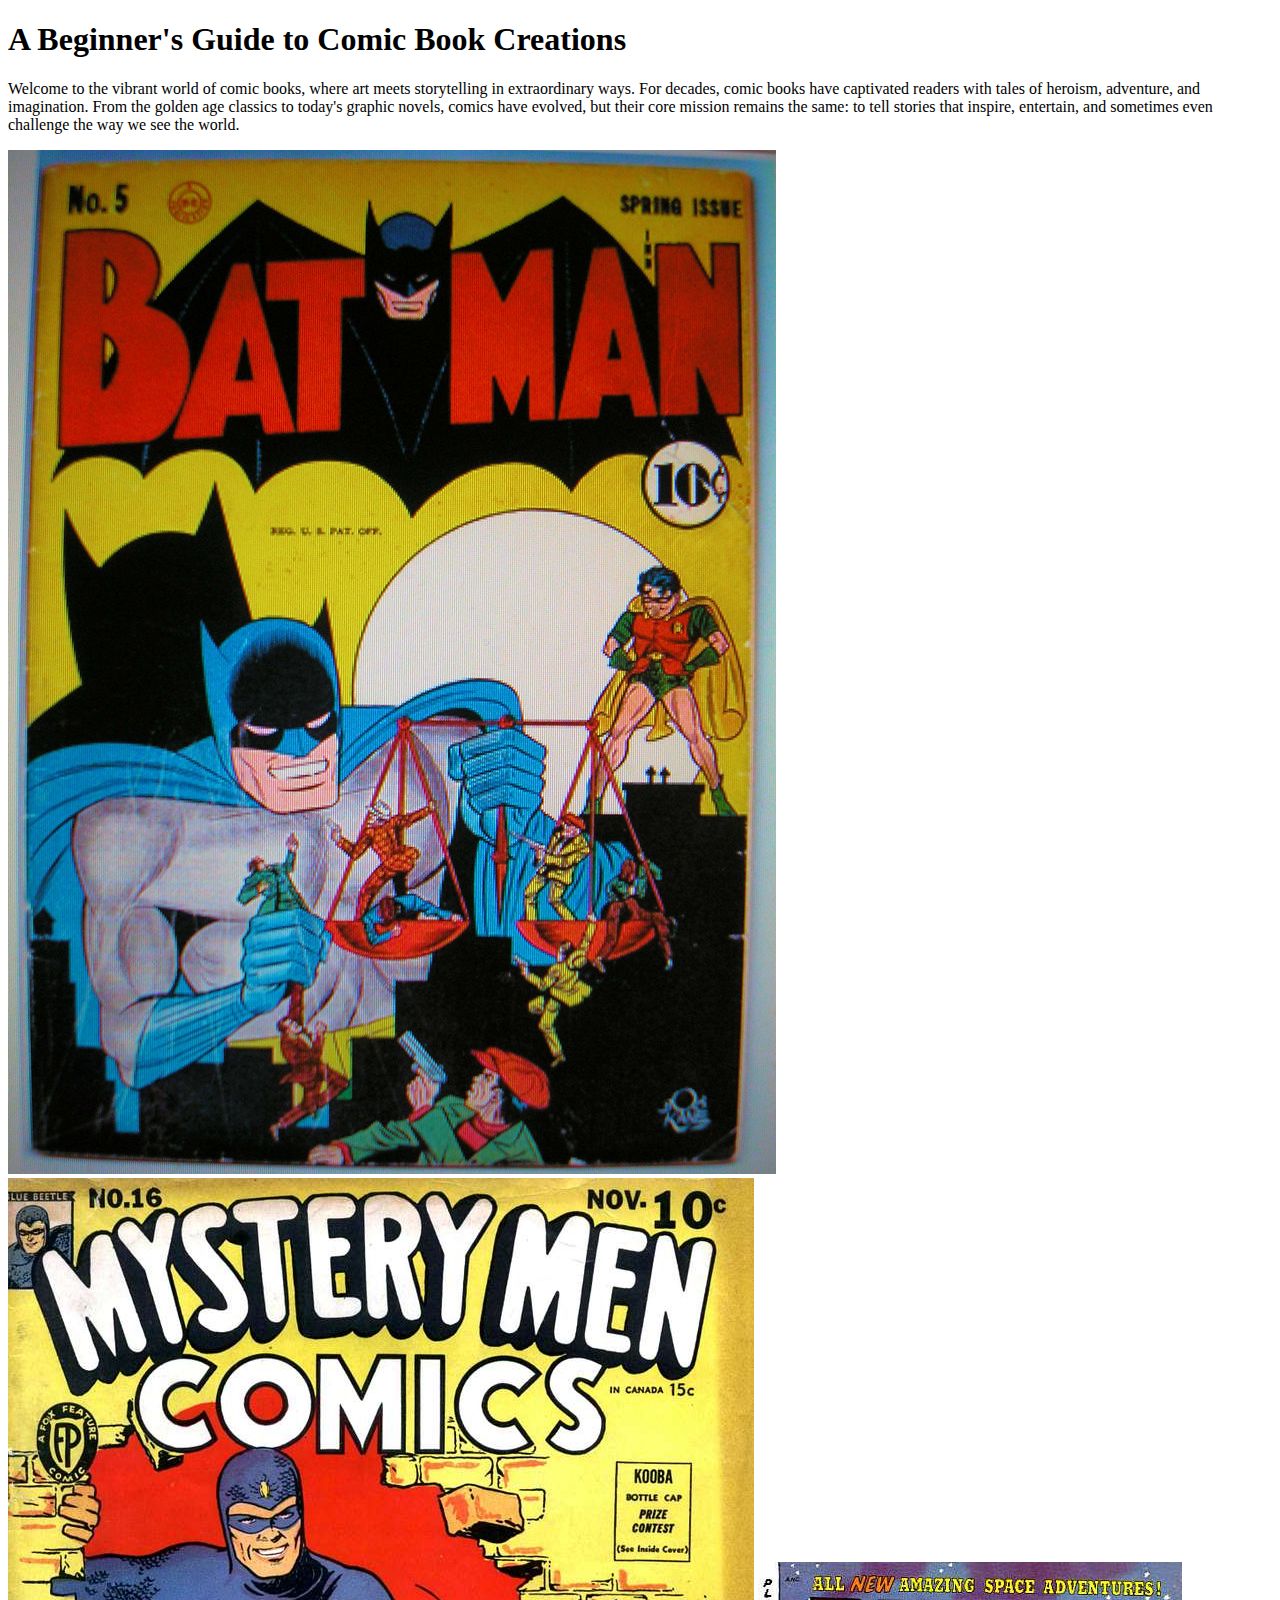
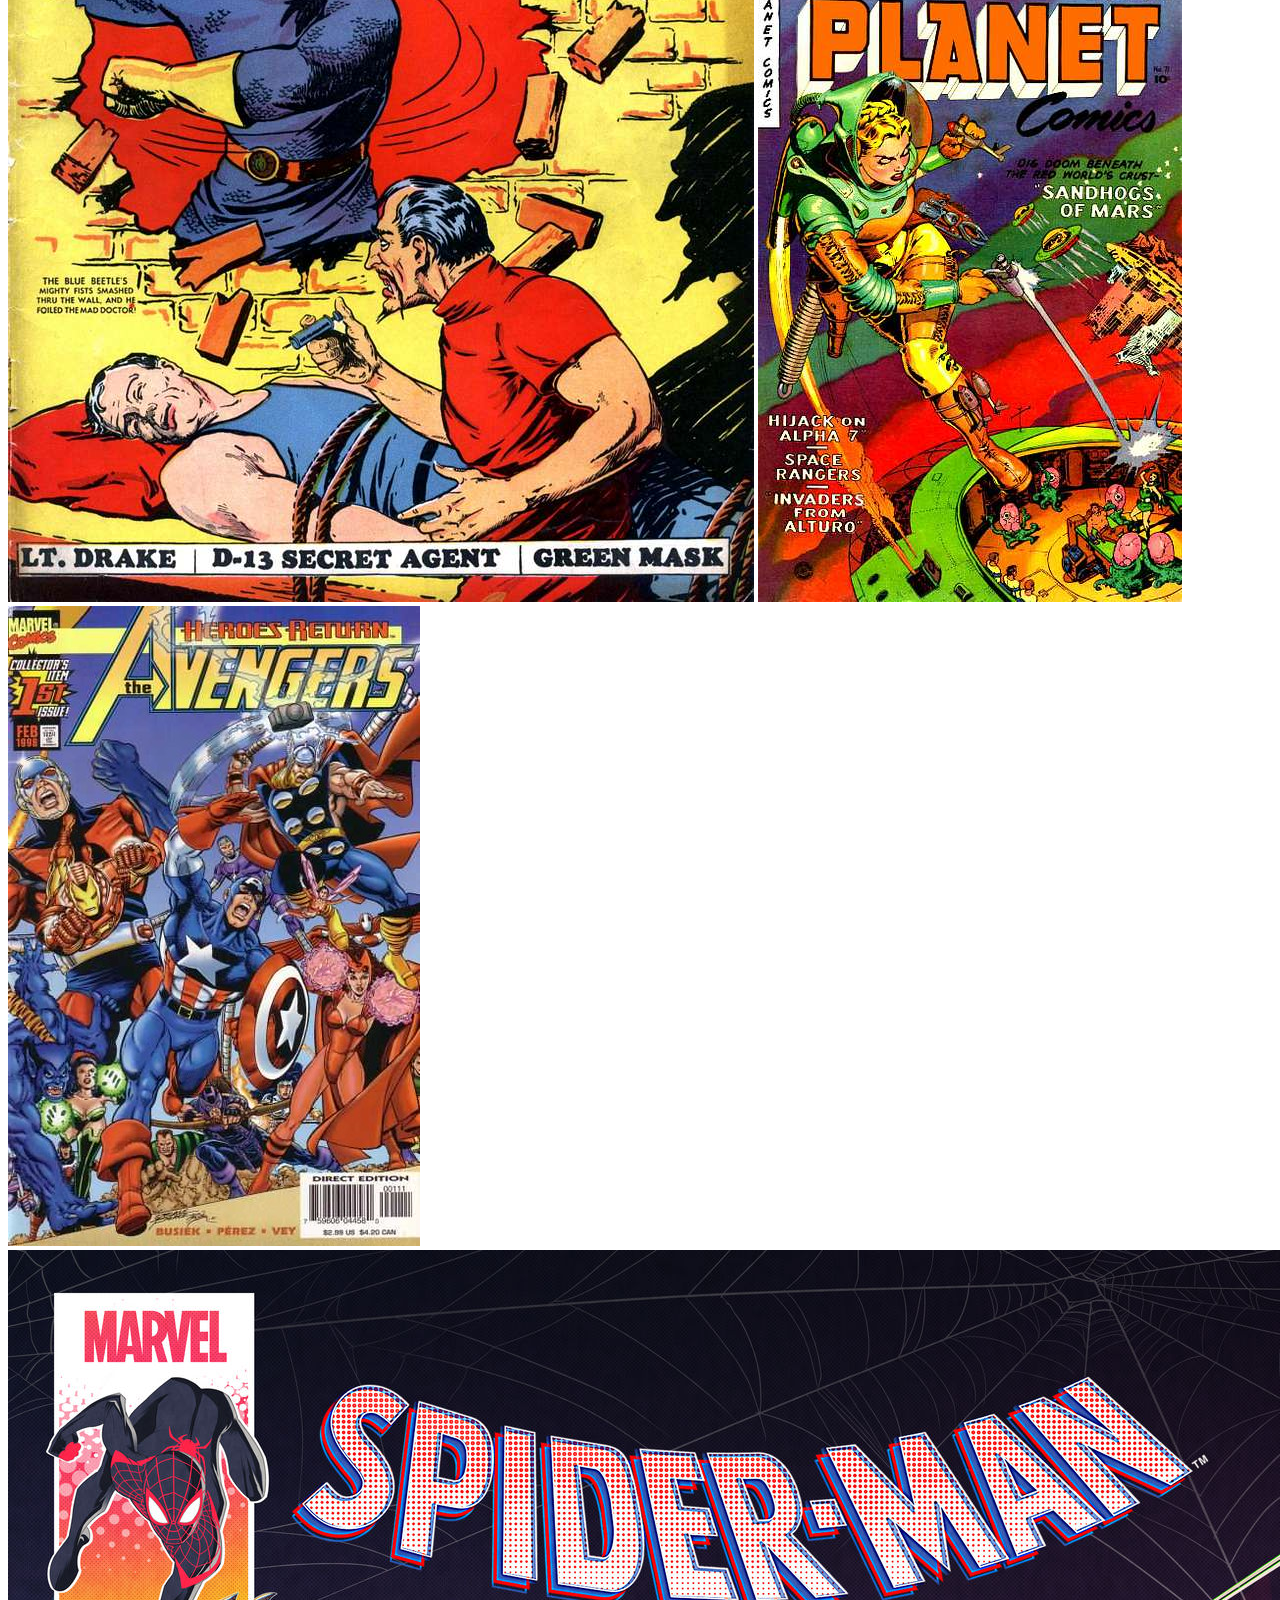
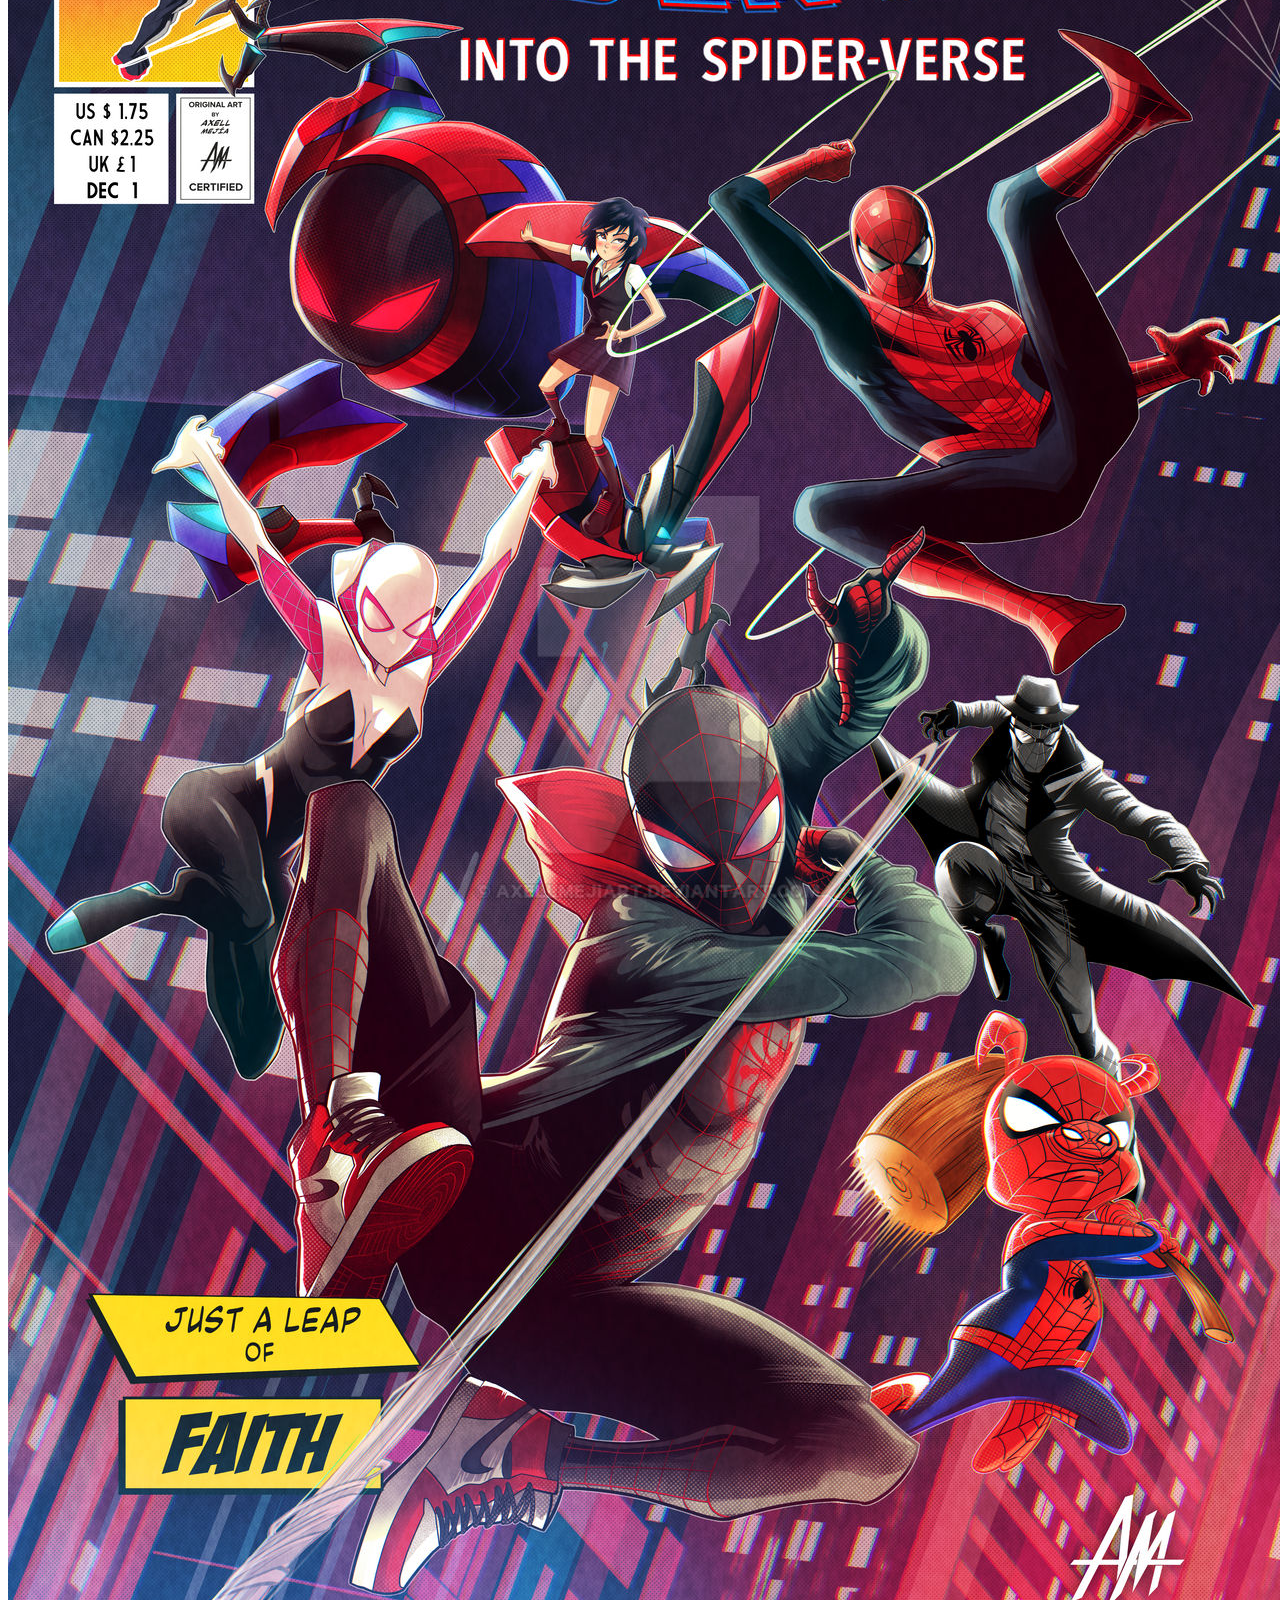
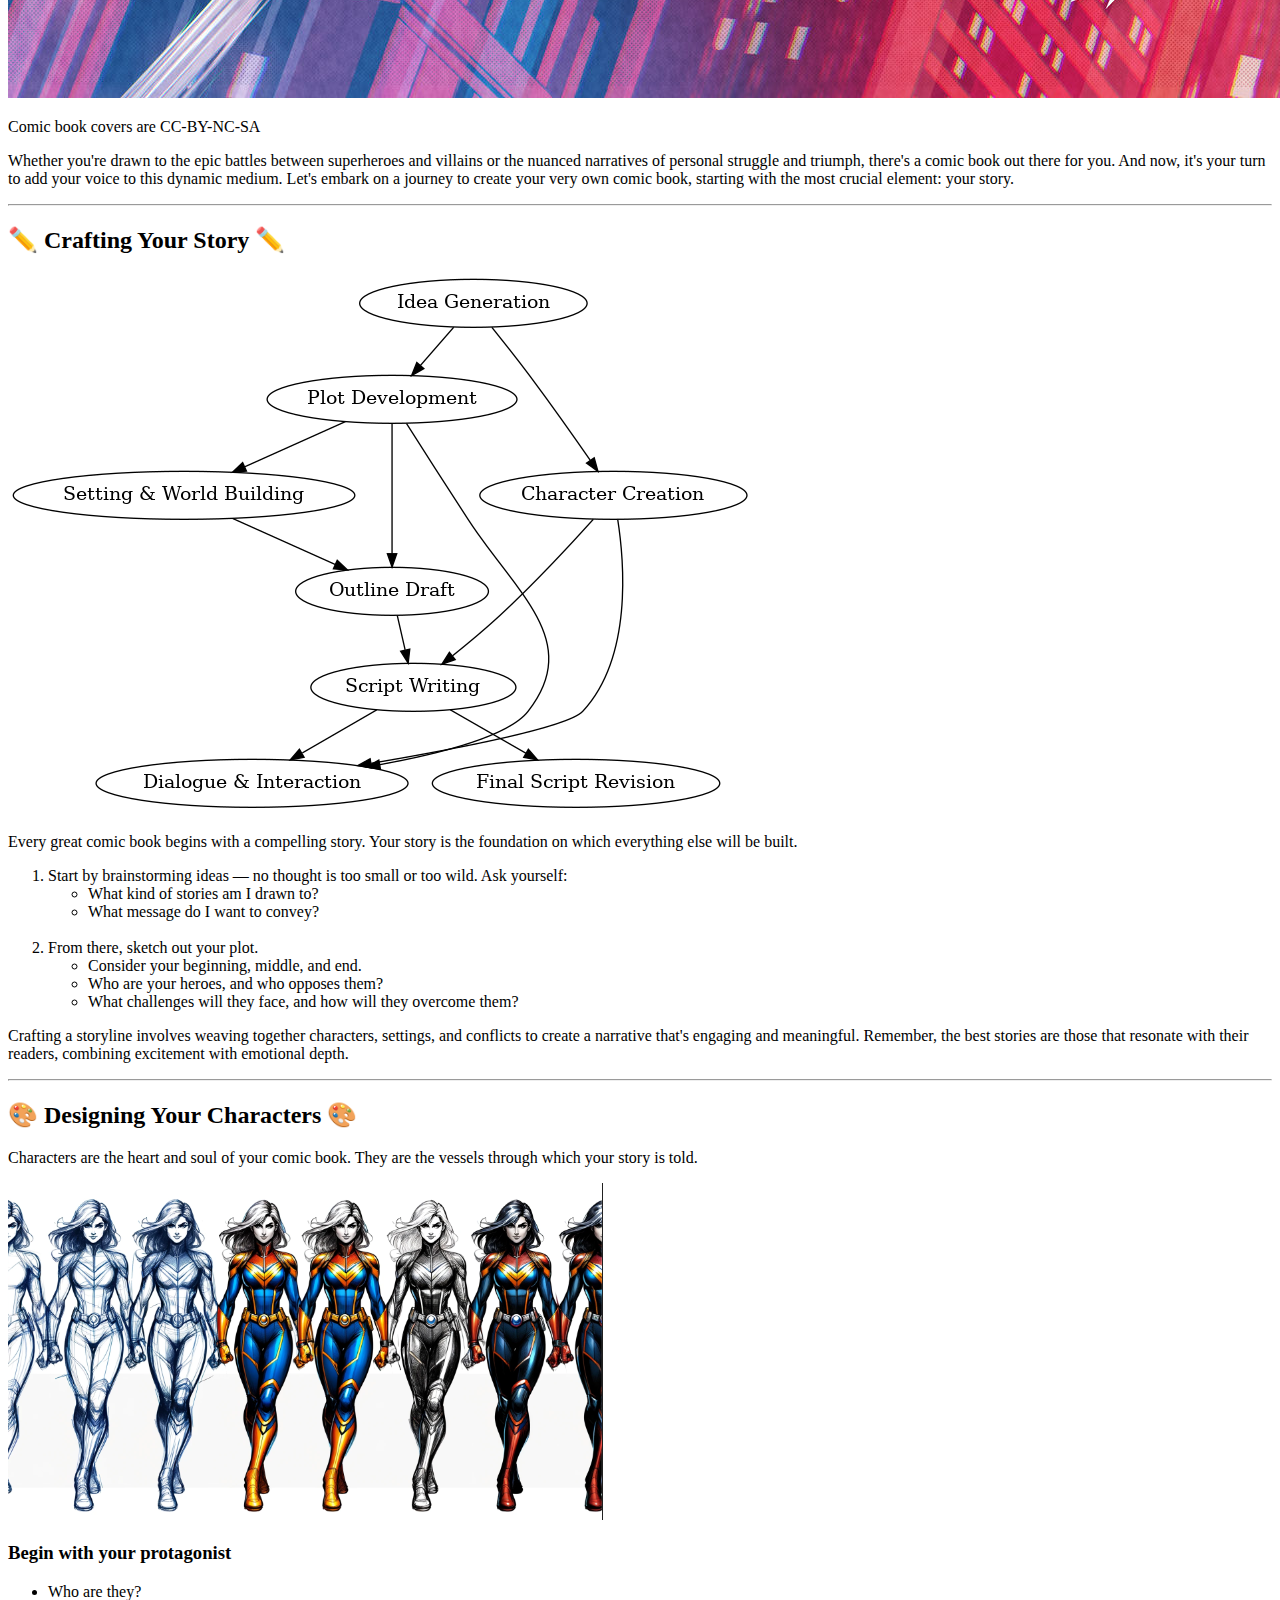
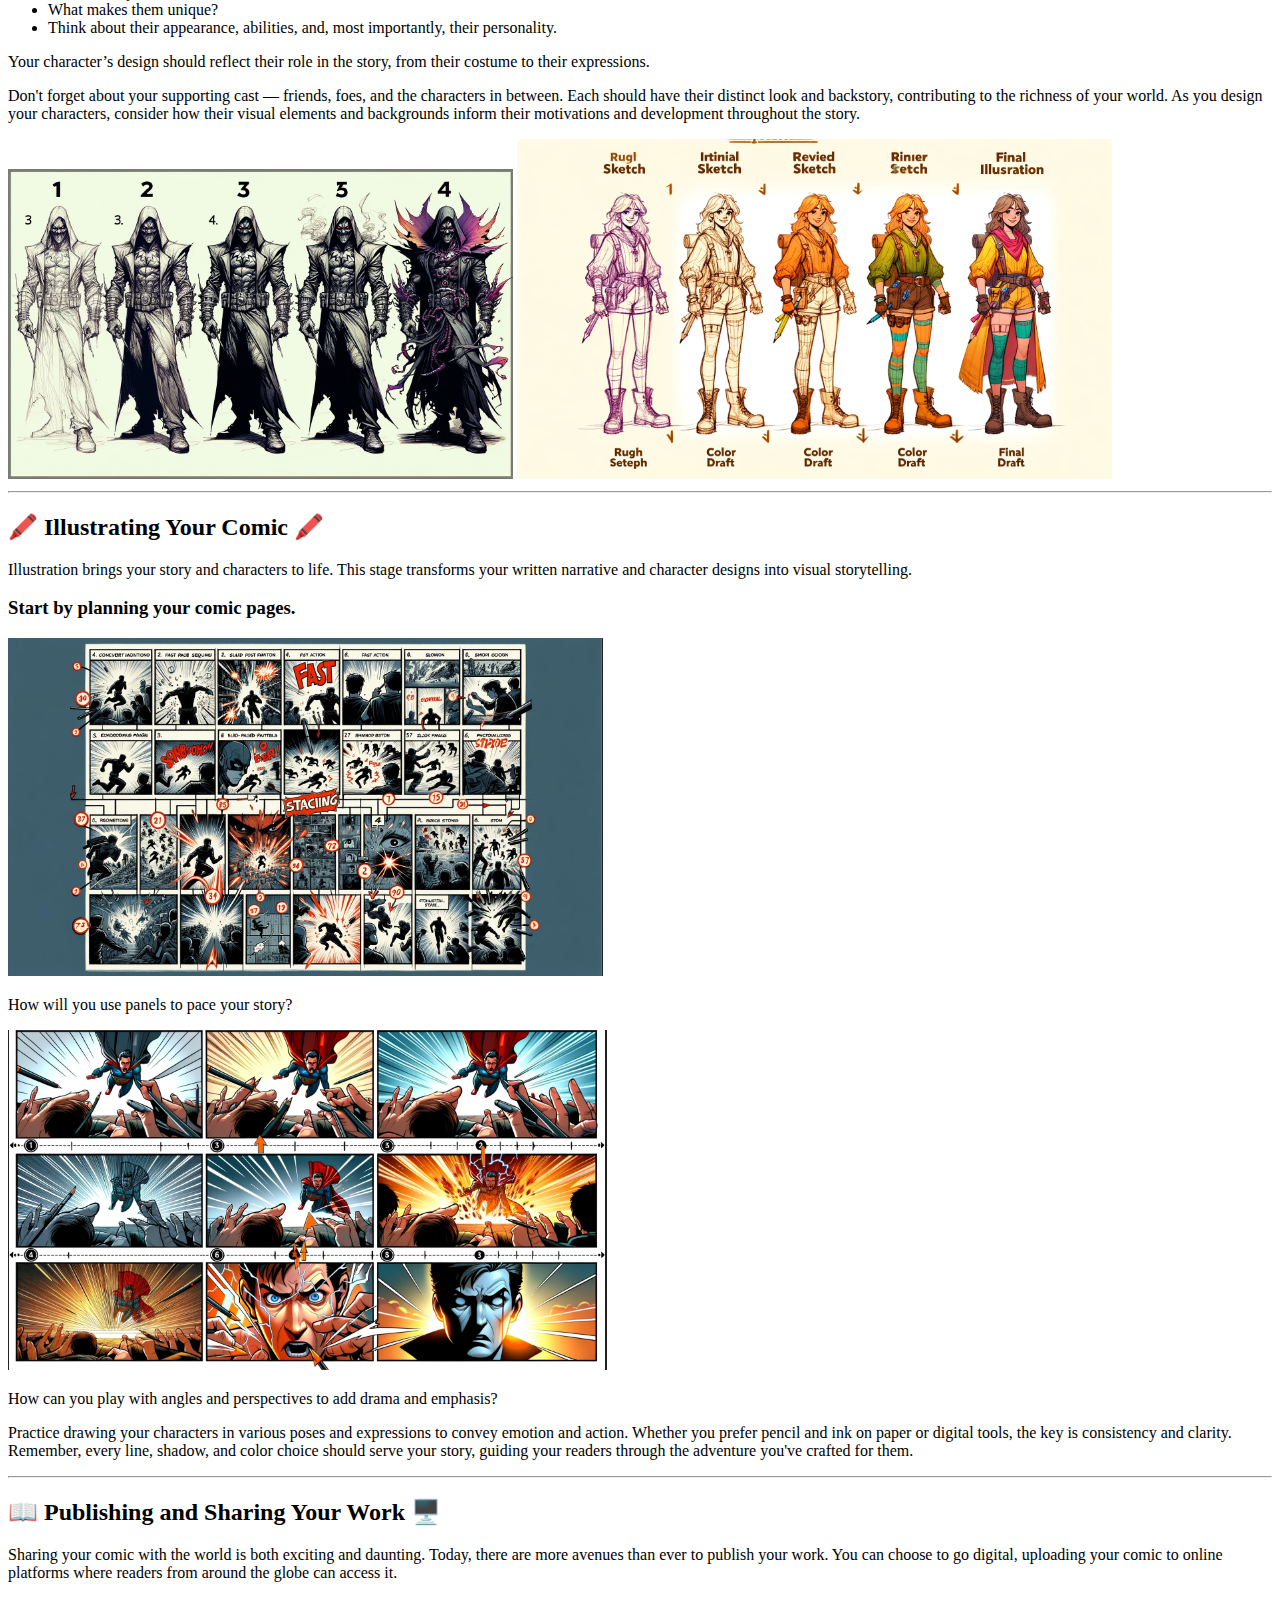
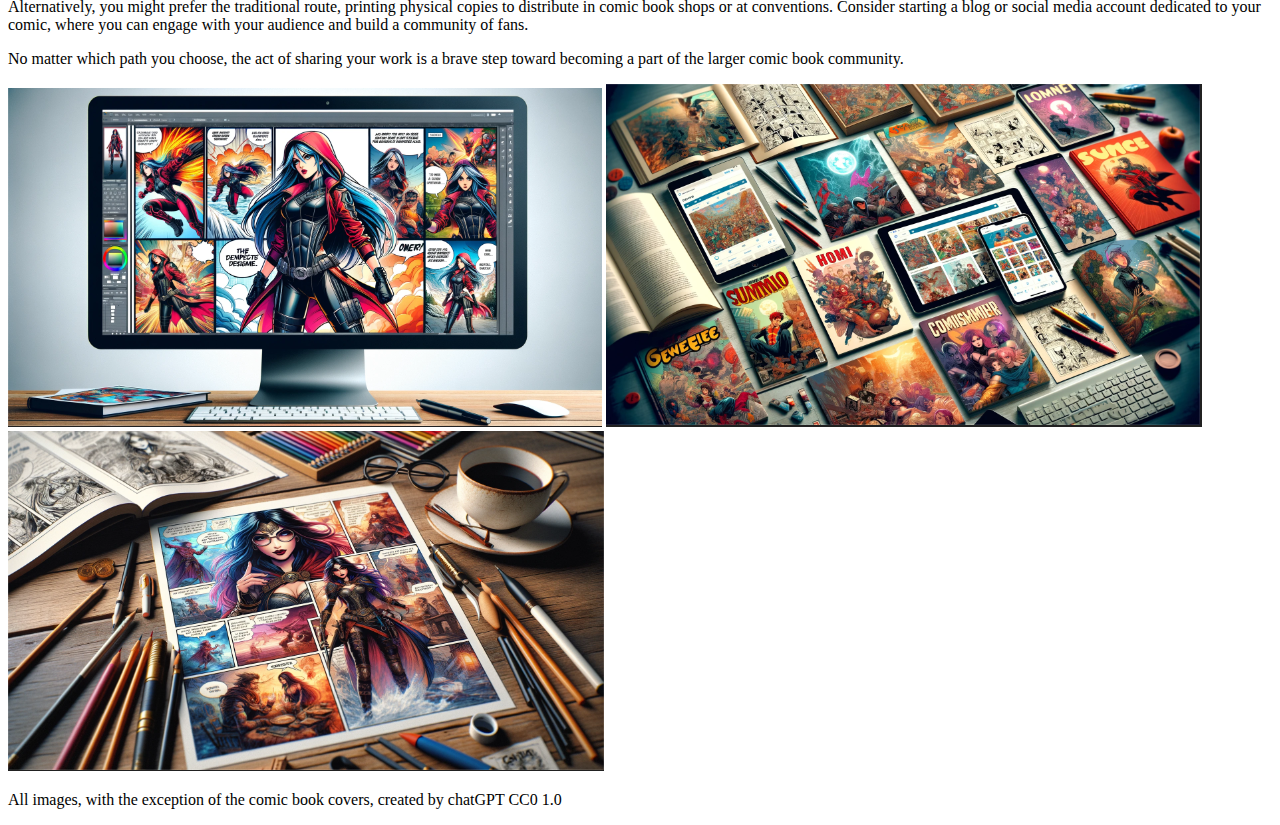
==== lesson14/index.html @ 0c5ee85d "Update index.html" ====
<!DOCTYPE html>
<html>
  <head>
    <link rel="stylesheet" href="lesson14/style.css">
  </head>
  <body>


    <h1>A Beginner's Guide to Comic Book Creations</h1>

    <p>Welcome to the vibrant world of comic books, where art meets storytelling in extraordinary ways. For decades, comic books have captivated readers with tales of heroism, adventure, and imagination. From the golden age classics to today's graphic novels, comics have evolved, but their core mission remains the same: to tell stories that inspire, entertain, and sometimes even challenge the way we see the world.</p>


    <div>
      <img src="batman.jpeg" alt="Batman">
      <img src="mystery-men.jpeg" alt="Myster Men">
      <img src="planet-comics.jpeg" alt="Planet Comics">
      <img src="avengers.jpeg" alt="Avengers">
      <img src="spiderman.jpeg" alt="Into the Spiderverse">
    </div>


    <p>Comic book covers are CC-BY-NC-SA</p>

    <p>Whether you're drawn to the epic battles between superheroes and villains or the nuanced narratives of personal struggle and triumph, there's a comic book out there for you. And now, it's your turn to add your voice to this dynamic medium. Let's embark on a journey to create your very own comic book, starting with the most crucial element: your story.</p>

    <hr>


    <h2>✏️ Crafting Your Story ✏️</h2>

    <img src="storytelling-process.png" alt="storytelling process">

    <p>Every great comic book begins with a compelling story. Your story is the foundation on which everything else will be built.</p>


    <ol>
      <li>Start by brainstorming ideas — no thought is too small or too wild. Ask yourself:</li>
      <ul>
        <li>What kind of stories am I drawn to?</li>
        <li>What message do I want to convey?</li>
      </ul>
      <br>
      <li>From there, sketch out your plot.</li>
      <ul>
        <li>Consider your beginning, middle, and end.</li>
        <li>Who are your heroes, and who opposes them?</li>
        <li>What challenges will they face, and how will they overcome them?</li>
      </ul>
    </ol>

    <p>Crafting a storyline involves weaving together characters, settings, and conflicts to create a narrative that's engaging and meaningful. Remember, the best stories are those that resonate with their readers, combining excitement with emotional depth.</p>

    <hr>

 
    <h2>🎨 Designing Your Characters 🎨</h2>

    <p>Characters are the heart and soul of your comic book. They are the vessels through which your story is told.</p>


    <div>

      <div>
        <img src="protagonist.png" alt="protagonist evolution">
      </div>

      <div>
        <h3>Begin with your protagonist</h3>

        <ul>
          <li>Who are they?</li>
          <li>What makes them unique?</li>
          <li>Think about their appearance, abilities, and, most importantly, their personality.</li>
        </ul>

        <p>Your character’s design should reflect their role in the story, from their costume to their expressions.</p>
      </div>
    </div>


    <p>Don't forget about your supporting cast — friends, foes, and the characters in between. Each should have their distinct look and backstory, contributing to the richness of your world. As you design your characters, consider how their visual elements and backgrounds inform their motivations and development throughout the story.</p>


    <div>
      <img src="foe.png" alt="Foe supporting cast">
      <img src="friend.png" alt="Friend supporting cast">
    </div>

    <hr>


    <h2>🖍️ Illustrating Your Comic 🖍️</h2>

    <p> Illustration brings your story and characters to life. This stage transforms your written narrative and character designs into visual storytelling.</p>

    <h3>Start by planning your comic pages.</h3>


    <div>

      <div>
        <img src="comic-panels.png" alt="comic book panels">
        <p>How will you use panels to pace your story?</p>
      </div>

      <div>
        <img src="perspectives.png" alt="angle and perseptive example">
        <p>How can you play with angles and perspectives to add drama and emphasis?</p>
      </div>
    </div>

    <p>Practice drawing your characters in various poses and expressions to convey emotion and action. Whether you prefer pencil and ink on paper or digital tools, the key is consistency and clarity. Remember, every line, shadow, and color choice should serve your story, guiding your readers through the adventure you've crafted for them.</p>

    <hr>


    <h2>📖 Publishing and Sharing Your Work 🖥️</h2>

    <p>Sharing your comic with the world is both exciting and daunting. Today, there are more avenues than ever to publish your work. You can choose to go digital, uploading your comic to online platforms where readers from around the globe can access it.</p>
    <p>Alternatively, you might prefer the traditional route, printing physical copies to distribute in comic book shops or at conventions. Consider starting a blog or social media account dedicated to your comic, where you can engage with your audience and build a community of fans.</p>
    <p>No matter which path you choose, the act of sharing your work is a brave step toward becoming a part of the larger comic book community.</p>

    <div>
      <img src="digital-comic-book.png" alt="digital comic book">
      <img src="comic-book-display.png" alt="comic book display">
      <img src="printed-comic-book.png" alt="printed comic book">
    </div>


    <div>
      <p>All images, with the exception of the comic book covers, created by chatGPT CC0 1.0</p>
    </div>


  </body>
</html>
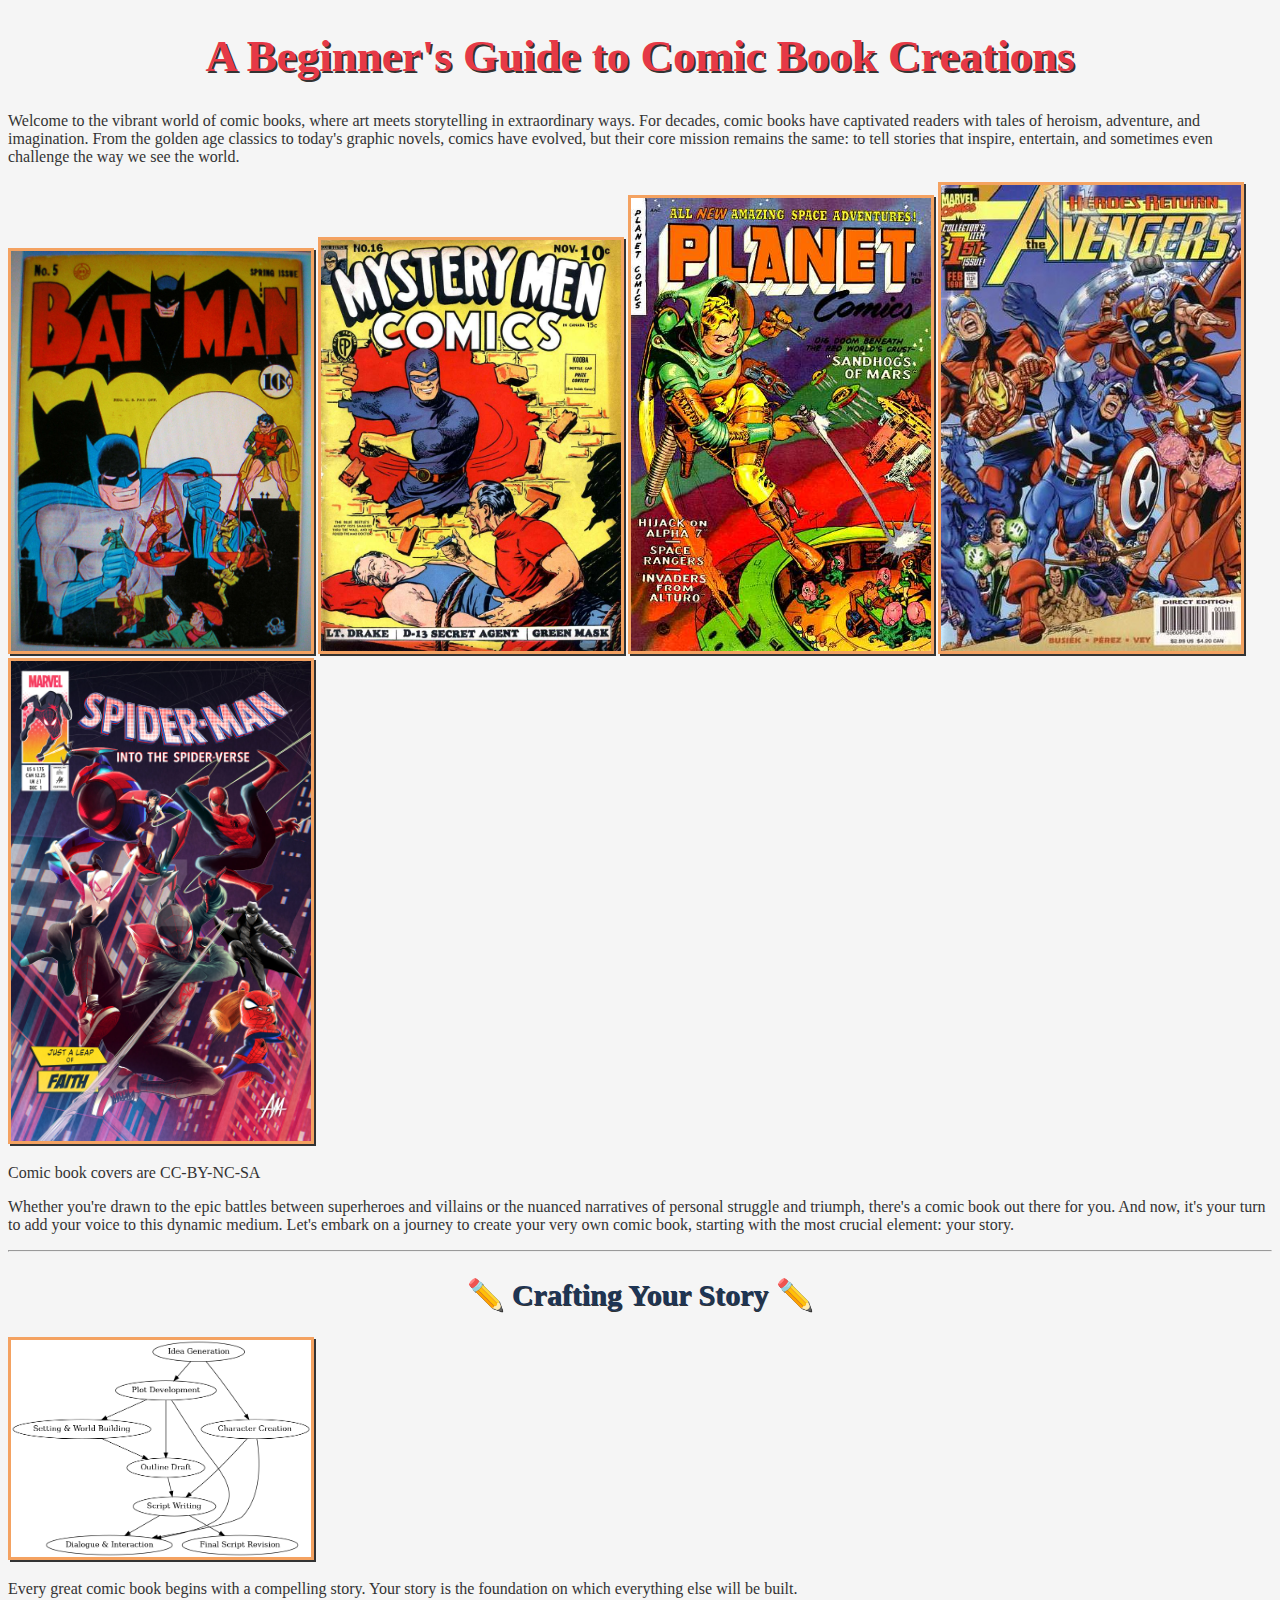
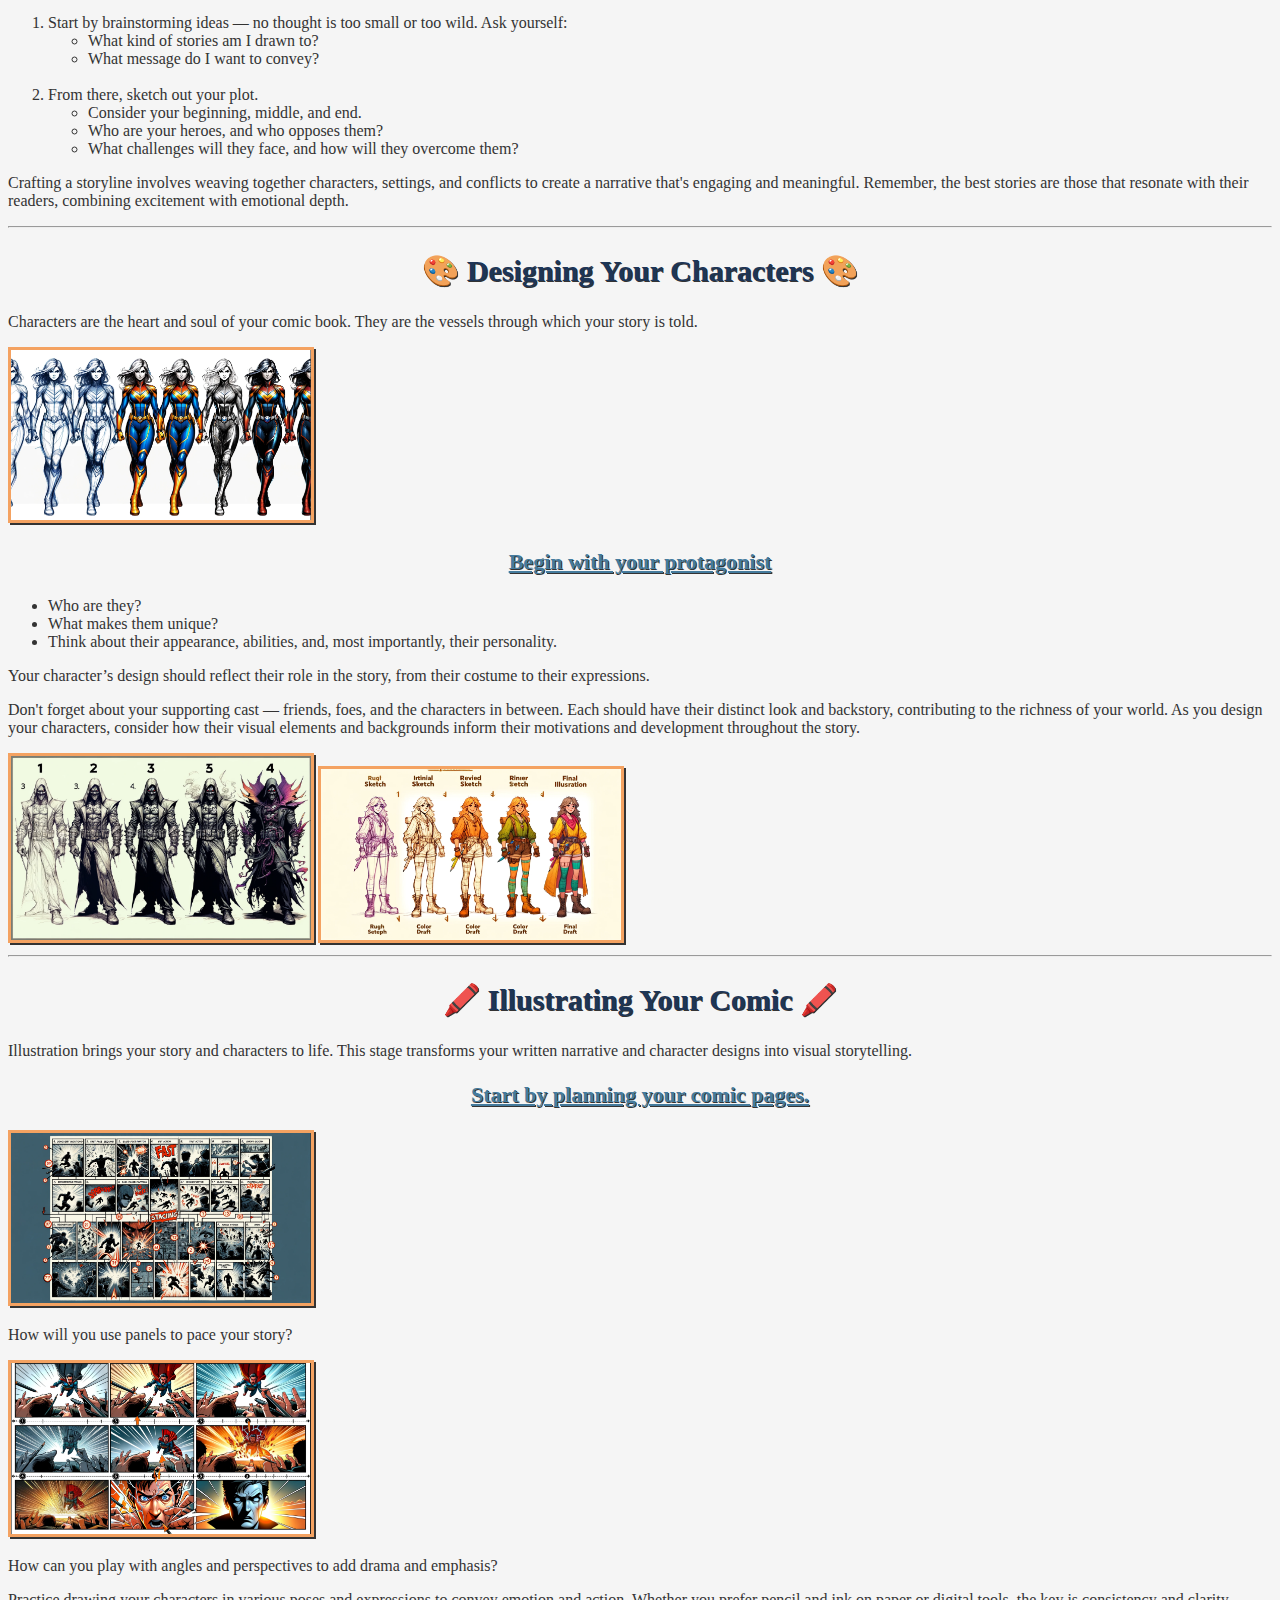
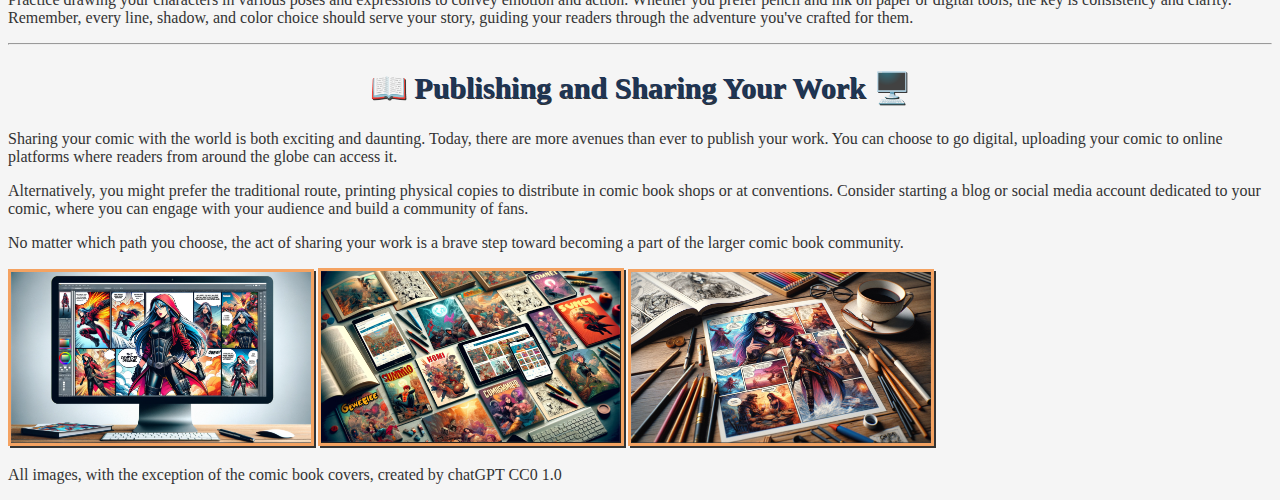
==== commit 4f554063: "Update index.html" ====
--- a/lesson14/index.html
+++ b/lesson14/index.html
@@ -1,7 +1,7 @@
 <!DOCTYPE html>
 <html>
   <head>
-    <link rel="stylesheet" href="lesson14/style.css">
+    <link rel="stylesheet" href="styles.css">
   </head>
   <body>
 
--- a/lesson14/styles.css
+++ b/lesson14/styles.css
@@ -0,0 +1,35 @@
+body {
+  background: #F5F5F5;
+  color:#333333;
+  font-family: Verdana;
+}
+
+/* title and subtitle styles */
+h1 {
+  text-align: center;
+  color: #E63946;
+  text-shadow: #333333 2px 2px;
+  font-size: 45px;
+}
+
+h2 {
+  text-align: center;
+  color: #1D3557;
+  text-shadow: #333333 1px 1px;
+  font-size: 30px;
+}
+
+h3 {
+  text-align: center;
+  color: #457B9D;
+  text-shadow: #333333 1px 1px;
+  font-size: 22px;
+  text-decoration: underline;
+}
+
+/* general image style  */
+img {
+  width: 300px;
+  border-style: solid;
+  border-color: #F4A261;
+  box-shadow: 2px 2px;
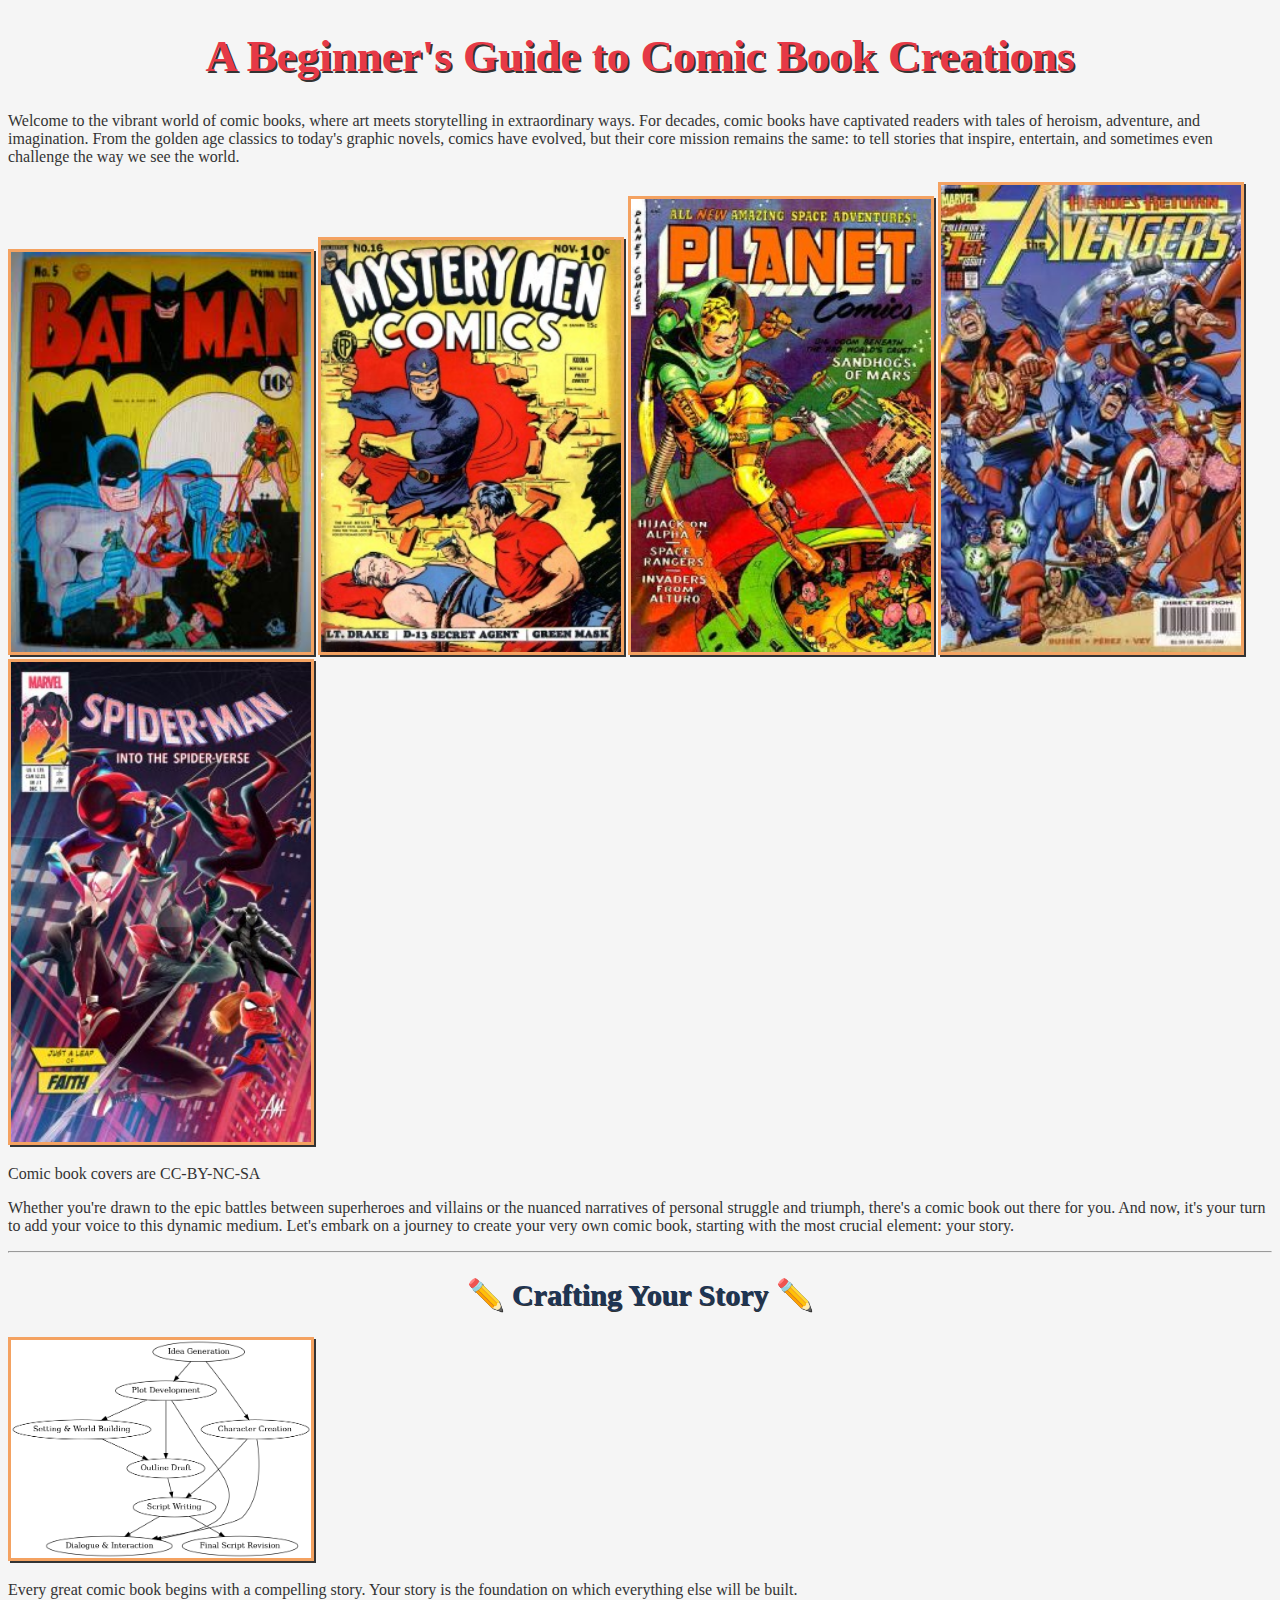
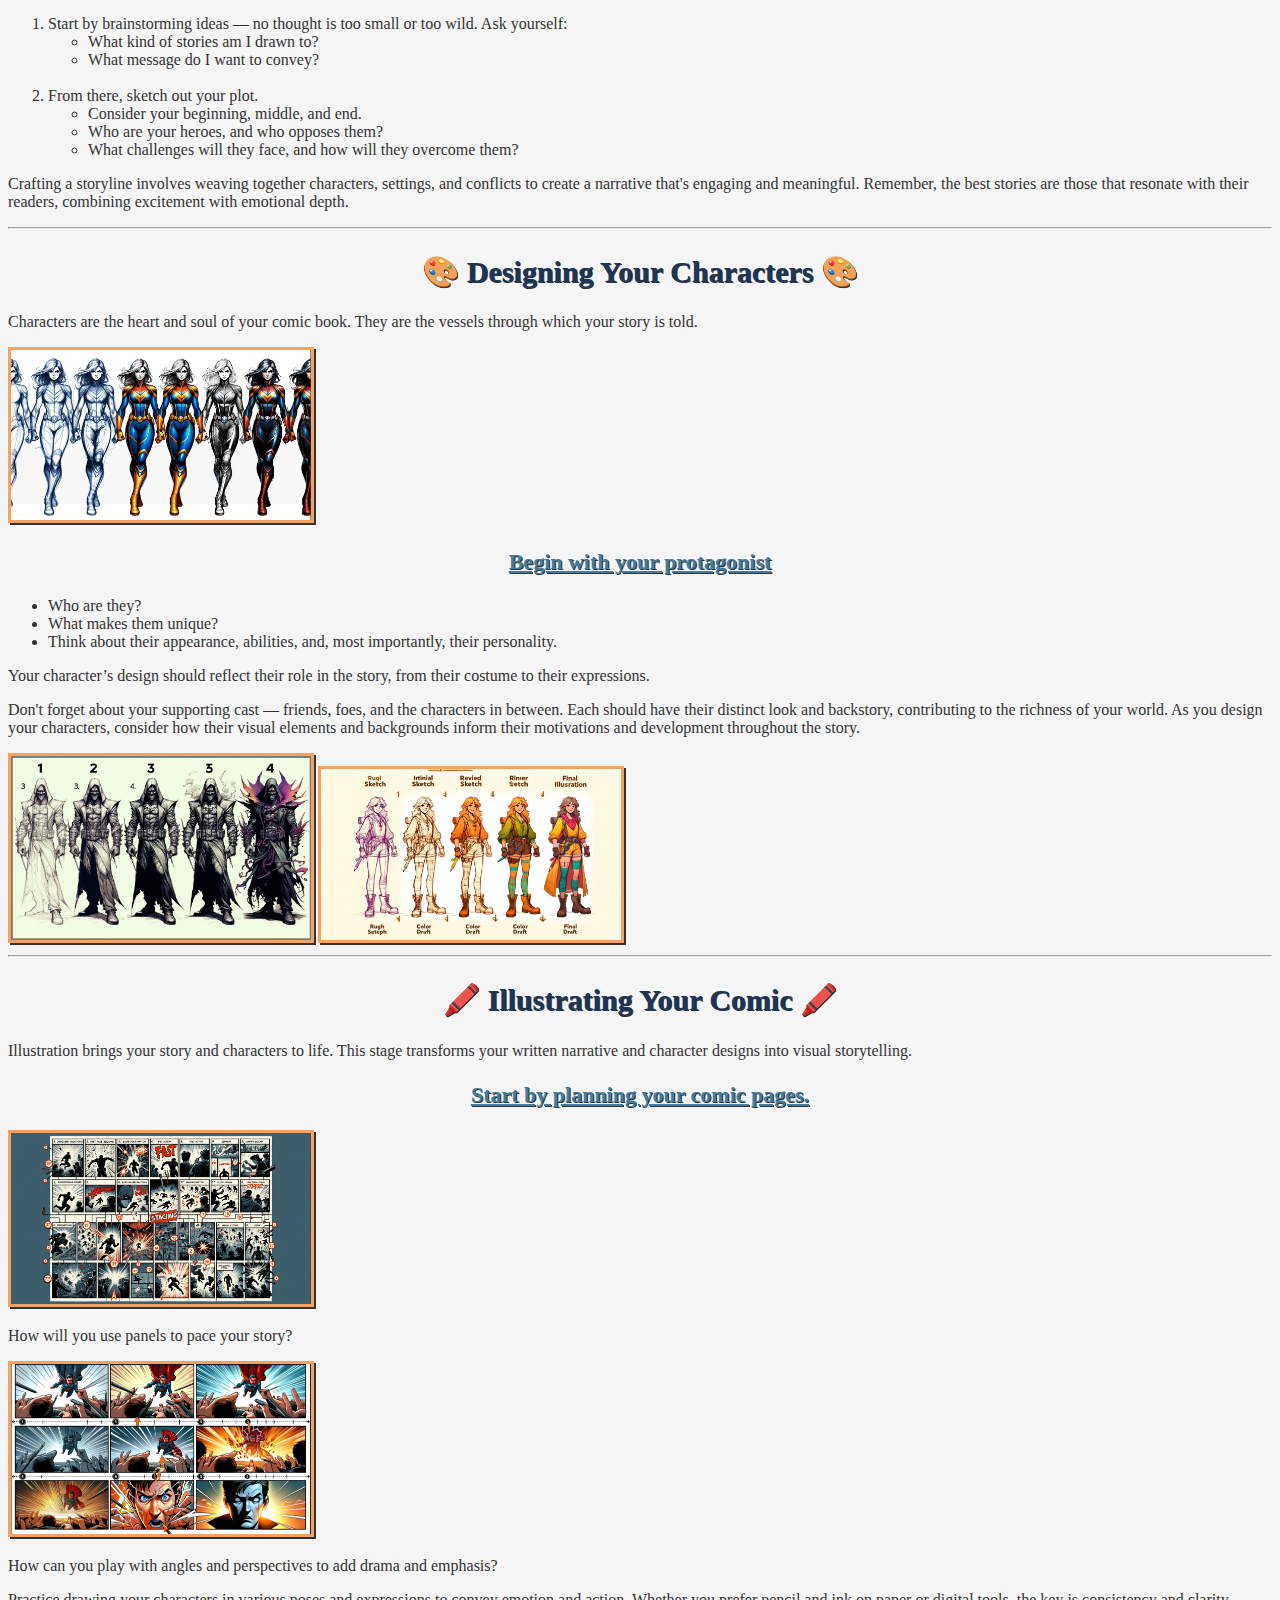
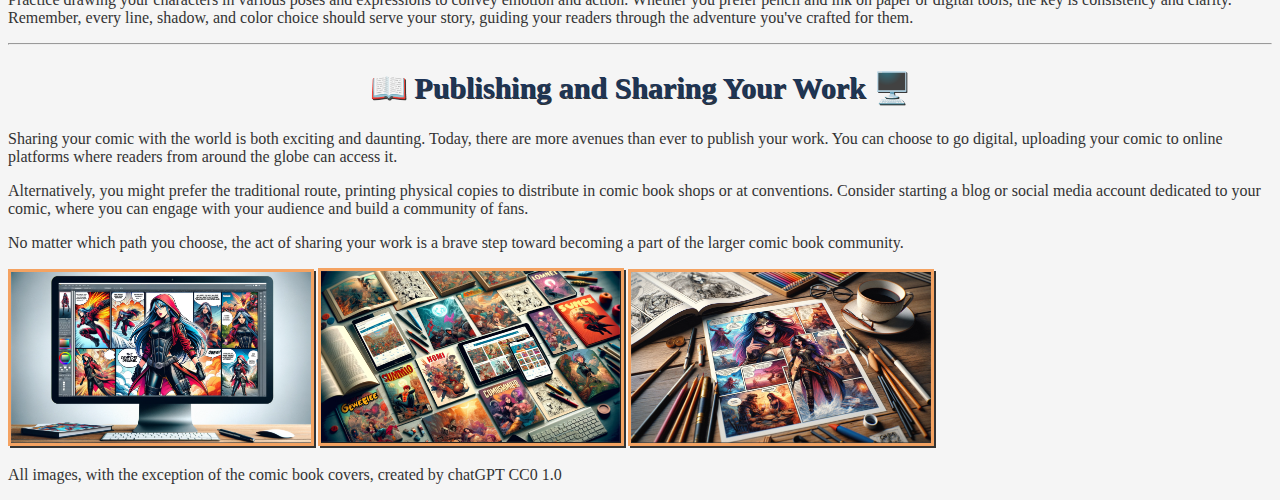
==== commit 3eceb2ac: "Update index.html" ====
--- a/lesson14/index.html
+++ b/lesson14/index.html
@@ -12,11 +12,11 @@
 
 
     <div>
-      <img src="batman.jpeg" alt="Batman">
-      <img src="mystery-men.jpeg" alt="Myster Men">
-      <img src="planet-comics.jpeg" alt="Planet Comics">
-      <img src="avengers.jpeg" alt="Avengers">
-      <img src="spiderman.jpeg" alt="Into the Spiderverse">
+      <img src="batman_small.jpg" alt="Batman">
+      <img src="mystery-men_small.jpg" alt="Myster Men">
+      <img src="planet-comics_small.jpg" alt="Planet Comics">
+      <img src="avengers_small.jpg" alt="Avengers">
+      <img src="spiderman_small.jpg" alt="Into the Spiderverse">
     </div>
 
 
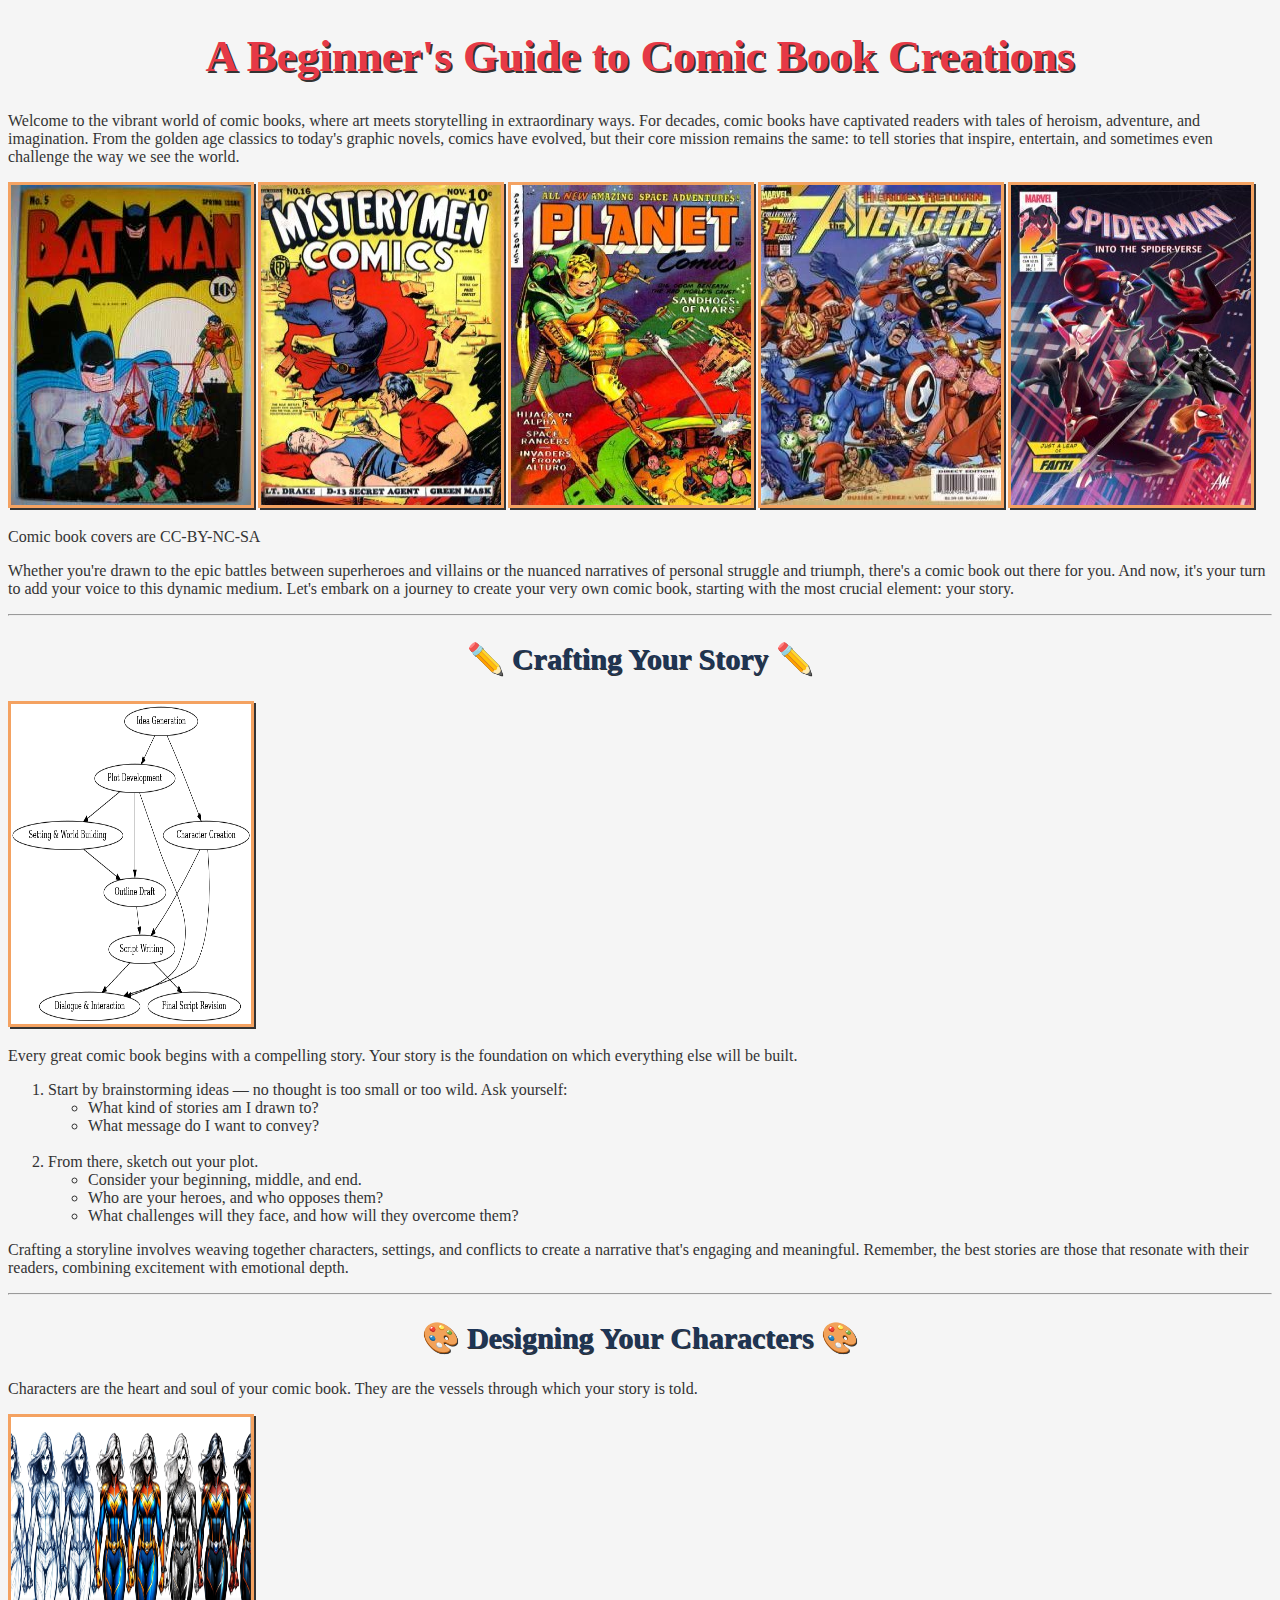
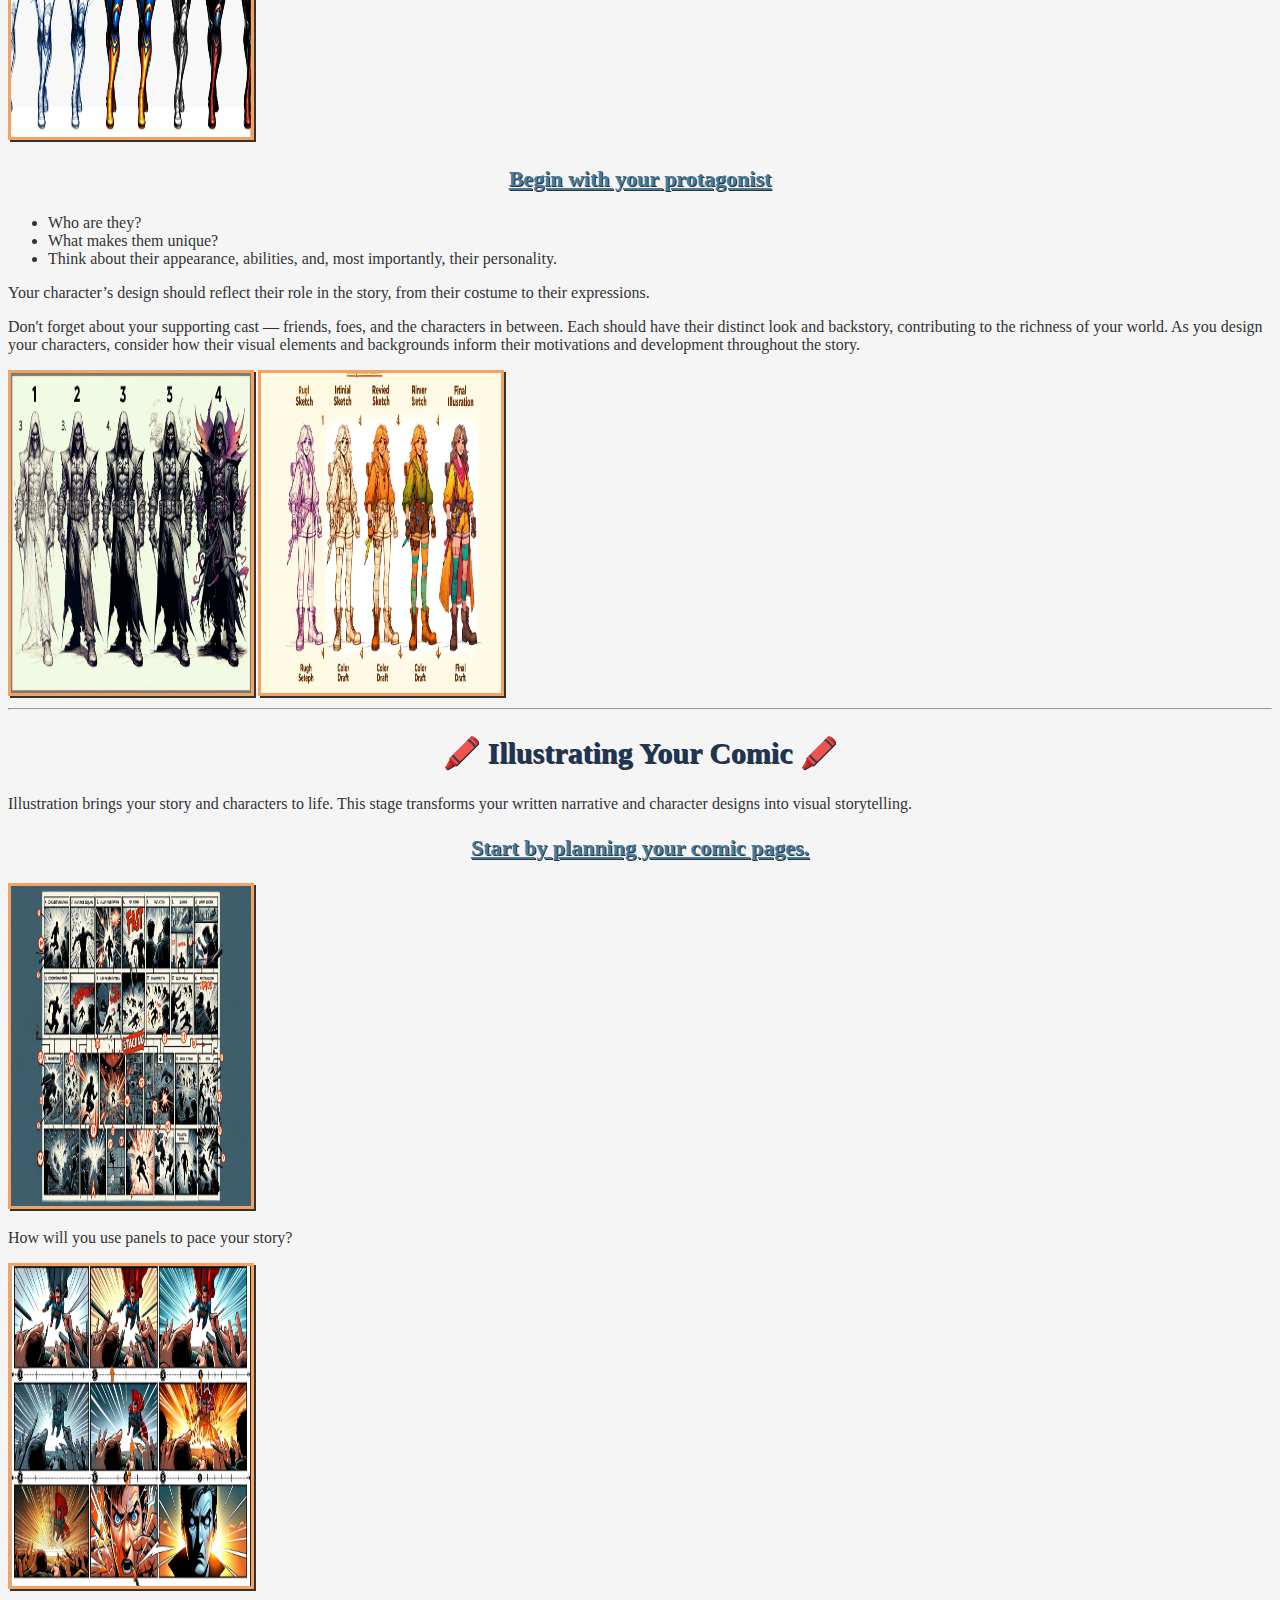
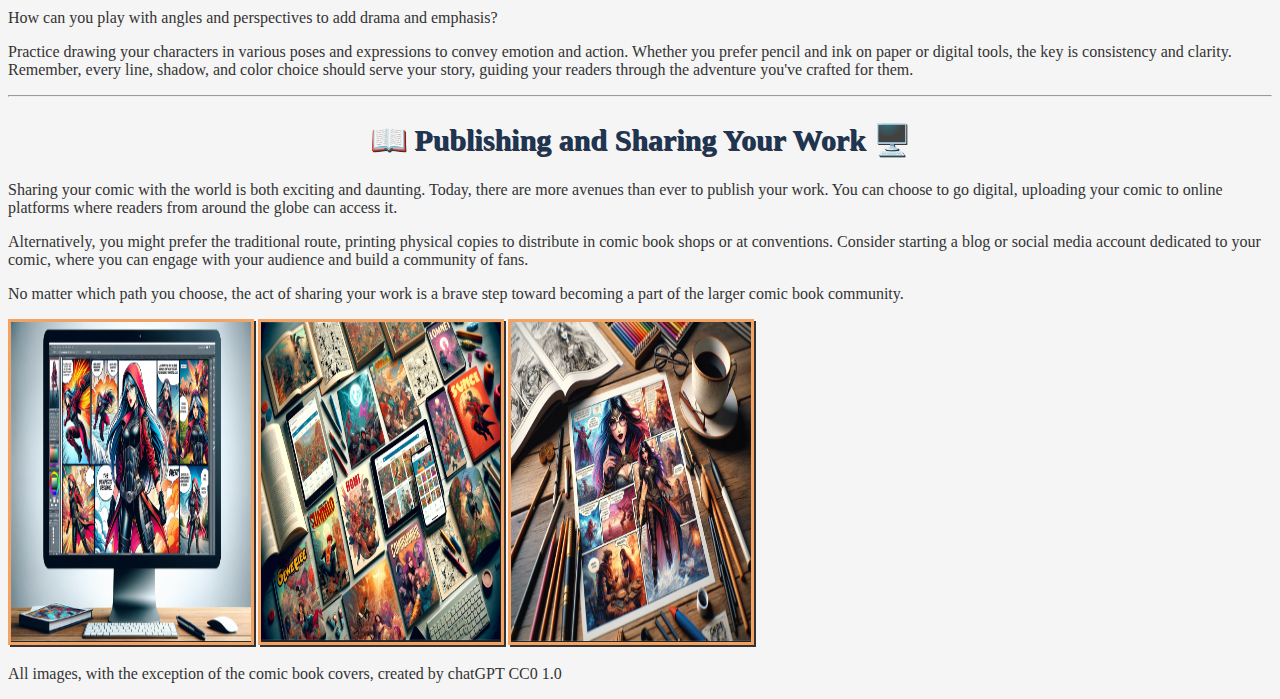
==== commit f57b0d74: "Update index.html" ====
--- a/lesson14/index.html
+++ b/lesson14/index.html
@@ -11,7 +11,7 @@
     <p>Welcome to the vibrant world of comic books, where art meets storytelling in extraordinary ways. For decades, comic books have captivated readers with tales of heroism, adventure, and imagination. From the golden age classics to today's graphic novels, comics have evolved, but their core mission remains the same: to tell stories that inspire, entertain, and sometimes even challenge the way we see the world.</p>
 
 
-    <div>
+    <div class="comicpics">
       <img src="batman_small.jpg" alt="Batman">
       <img src="mystery-men_small.jpg" alt="Myster Men">
       <img src="planet-comics_small.jpg" alt="Planet Comics">
--- a/lesson14/styles.css
+++ b/lesson14/styles.css
@@ -29,7 +29,8 @@
 
 /* general image style  */
 img {
-  width: 300px;
+  width: 240px;
+  height: 320px;
   border-style: solid;
   border-color: #F4A261;
   box-shadow: 2px 2px;
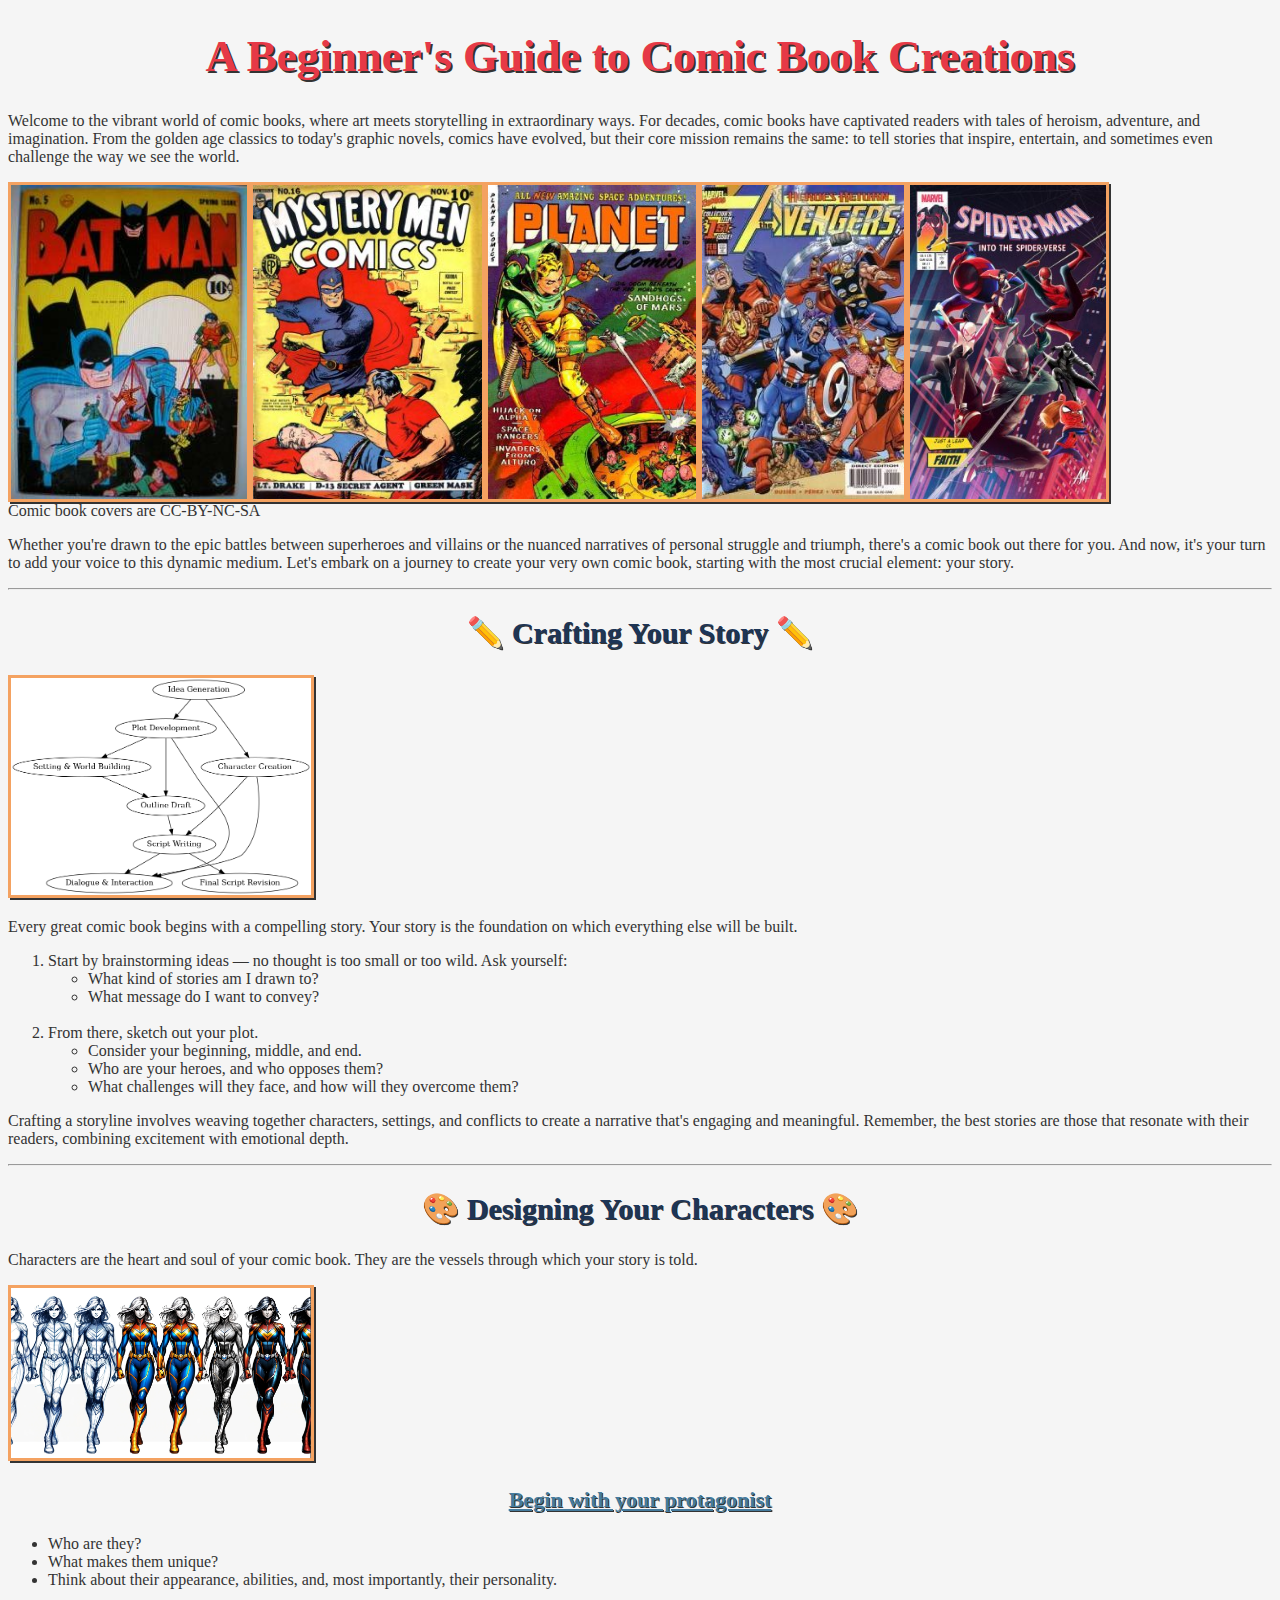
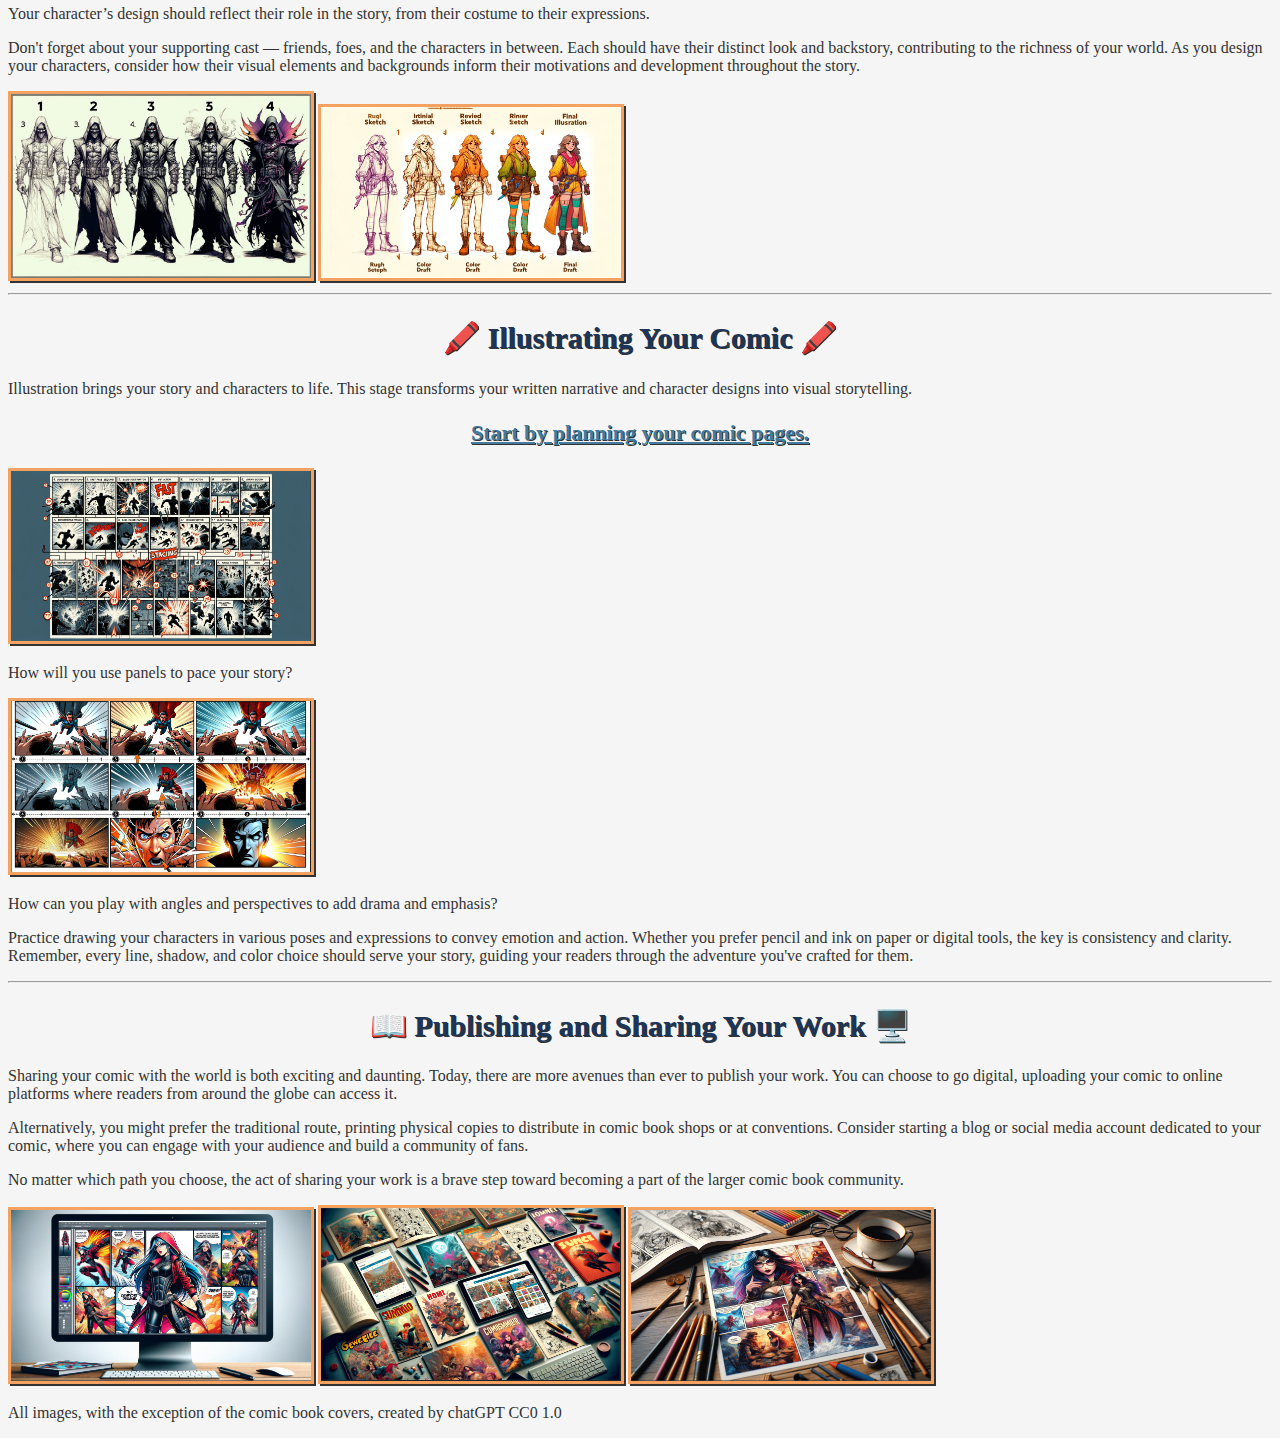
==== commit a31b5127: "Update index.html" ====
--- a/lesson14/index.html
+++ b/lesson14/index.html
@@ -20,7 +20,7 @@
     </div>
 
 
-    <p>Comic book covers are CC-BY-NC-SA</p>
+    <p2>Comic book covers are CC-BY-NC-SA</p2>
 
     <p>Whether you're drawn to the epic battles between superheroes and villains or the nuanced narratives of personal struggle and triumph, there's a comic book out there for you. And now, it's your turn to add your voice to this dynamic medium. Let's embark on a journey to create your very own comic book, starting with the most crucial element: your story.</p>
 
--- a/lesson14/styles.css
+++ b/lesson14/styles.css
@@ -29,8 +29,13 @@
 
 /* general image style  */
 img {
-  width: 240px;
-  height: 320px;
+  width: 300px;
   border-style: solid;
   border-color: #F4A261;
   box-shadow: 2px 2px;
+}
+.comicpics {display:flex;
+  justify-content:space-around;
+  width:240px;
+  height:320px;
+}
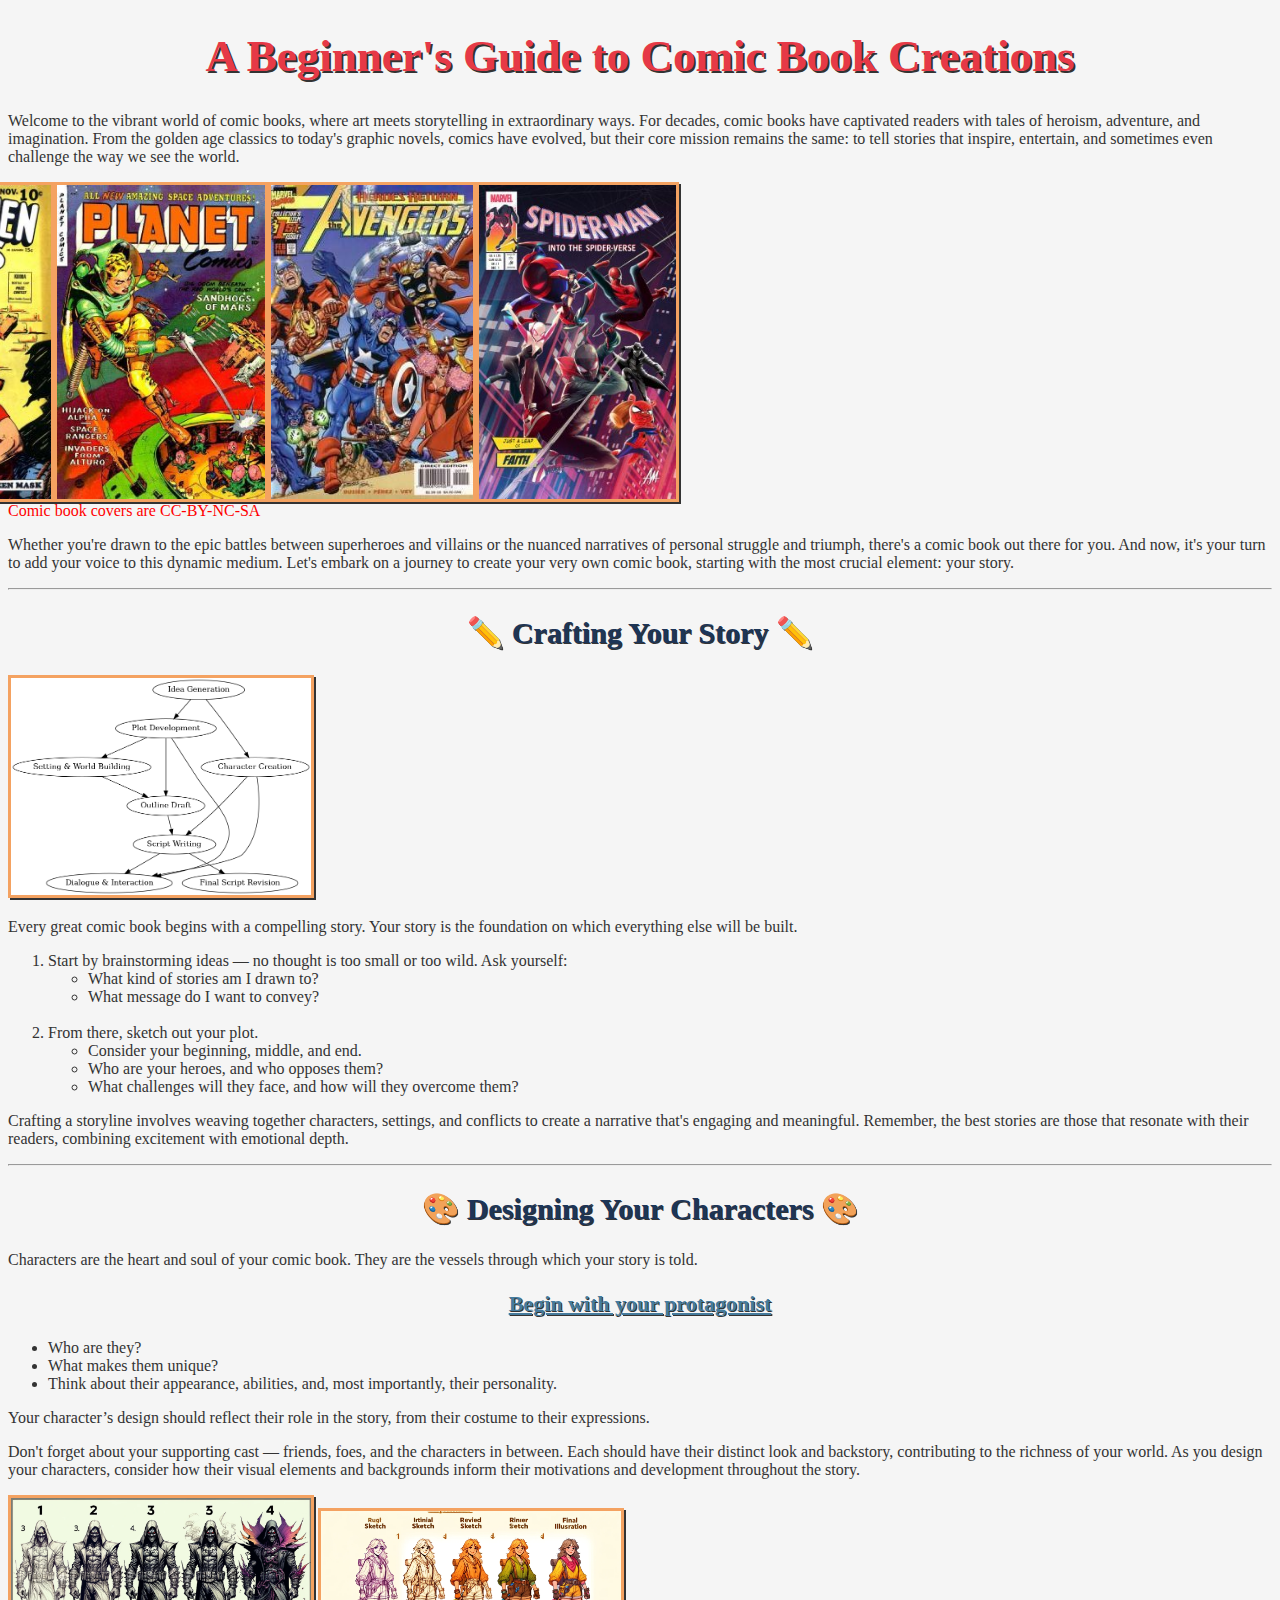
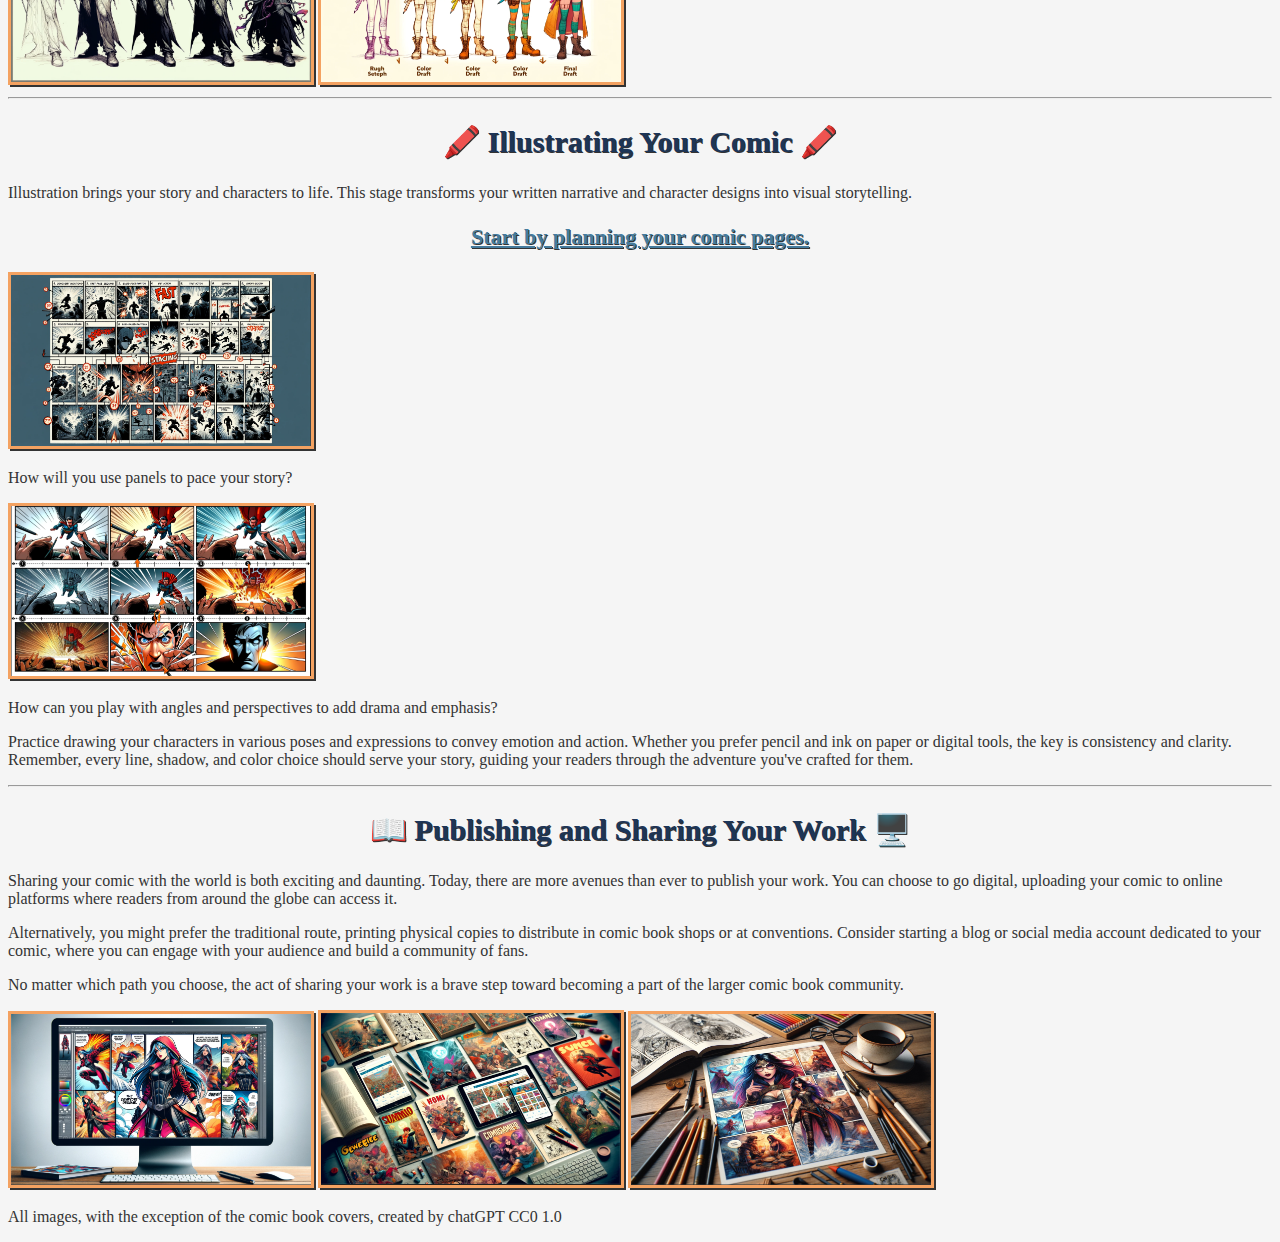
==== commit 45cb52ea: "Update index.html" ====
--- a/lesson14/index.html
+++ b/lesson14/index.html
@@ -29,7 +29,7 @@
 
     <h2>✏️ Crafting Your Story ✏️</h2>
 
-    <img src="storytelling-process.png" alt="storytelling process">
+    <div class="storytelling"> <img src="storytelling-process.png" alt="storytelling process"> </div>
 
     <p>Every great comic book begins with a compelling story. Your story is the foundation on which everything else will be built.</p>
 
@@ -61,11 +61,11 @@
 
     <div>
 
-      <div>
+      <div class="protagonist>
         <img src="protagonist.png" alt="protagonist evolution">
       </div>
 
-      <div>
+      <div class="infoprotagonist">
         <h3>Begin with your protagonist</h3>
 
         <ul>
@@ -82,7 +82,7 @@
     <p>Don't forget about your supporting cast — friends, foes, and the characters in between. Each should have their distinct look and backstory, contributing to the richness of your world. As you design your characters, consider how their visual elements and backgrounds inform their motivations and development throughout the story.</p>
 
 
-    <div>
+    <div class="supportingcast">
       <img src="foe.png" alt="Foe supporting cast">
       <img src="friend.png" alt="Friend supporting cast">
     </div>
@@ -99,12 +99,12 @@
 
     <div>
 
-      <div>
+      <div class="panels">
         <img src="comic-panels.png" alt="comic book panels">
         <p>How will you use panels to pace your story?</p>
       </div>
 
-      <div>
+      <div class="perspectives">
         <img src="perspectives.png" alt="angle and perseptive example">
         <p>How can you play with angles and perspectives to add drama and emphasis?</p>
       </div>
@@ -121,14 +121,14 @@
     <p>Alternatively, you might prefer the traditional route, printing physical copies to distribute in comic book shops or at conventions. Consider starting a blog or social media account dedicated to your comic, where you can engage with your audience and build a community of fans.</p>
     <p>No matter which path you choose, the act of sharing your work is a brave step toward becoming a part of the larger comic book community.</p>
 
-    <div>
+    <div class="lastimages">
       <img src="digital-comic-book.png" alt="digital comic book">
       <img src="comic-book-display.png" alt="comic book display">
       <img src="printed-comic-book.png" alt="printed comic book">
     </div>
 
 
-    <div>
+    <div class="imagecitation">
       <p>All images, with the exception of the comic book covers, created by chatGPT CC0 1.0</p>
     </div>
 
--- a/lesson14/styles.css
+++ b/lesson14/styles.css
@@ -3,7 +3,11 @@
   color:#333333;
   font-family: Verdana;
 }
-
+p2 {
+  font-family: Verdana;
+  color:red;
+  text-align:center;
+}
 /* title and subtitle styles */
 h1 {
   text-align: center;
@@ -35,7 +39,7 @@
   box-shadow: 2px 2px;
 }
 .comicpics {display:flex;
-  justify-content:space-around;
+  justify-content: center;
   width:240px;
   height:320px;
 }
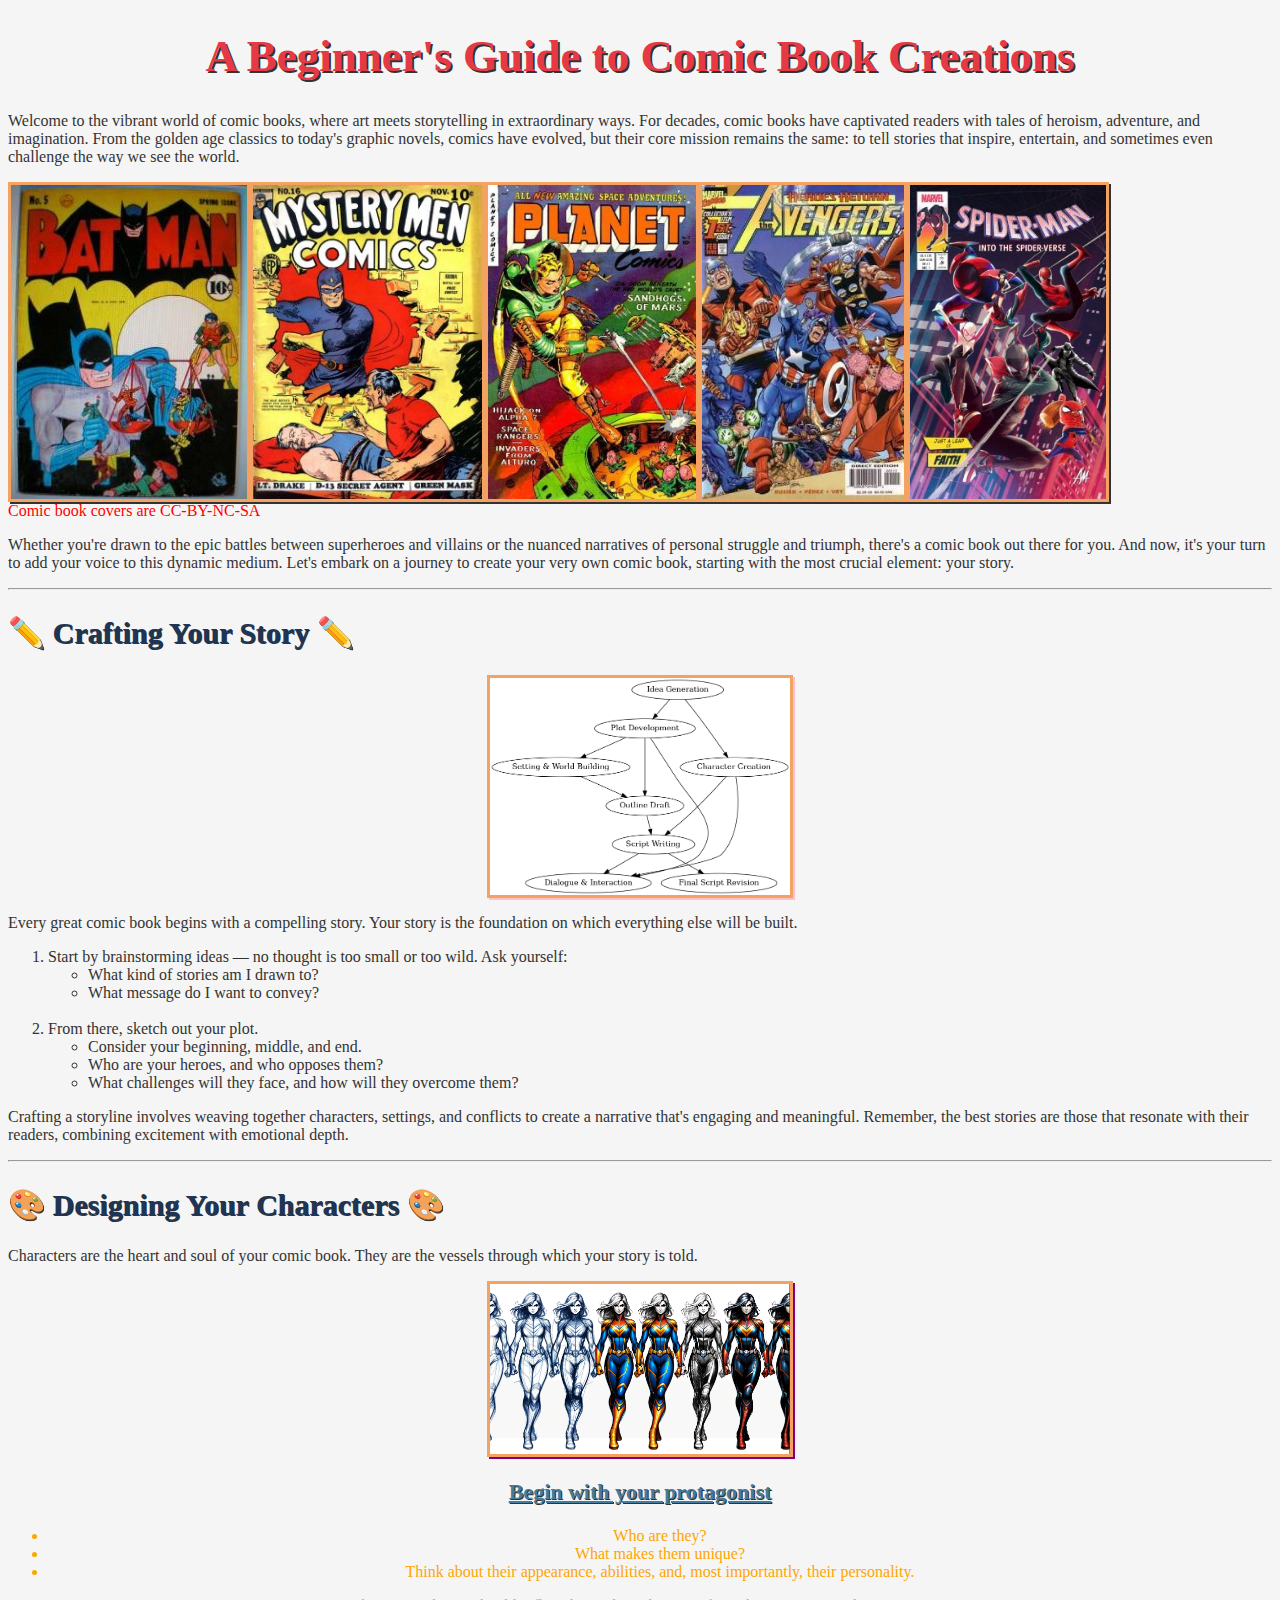
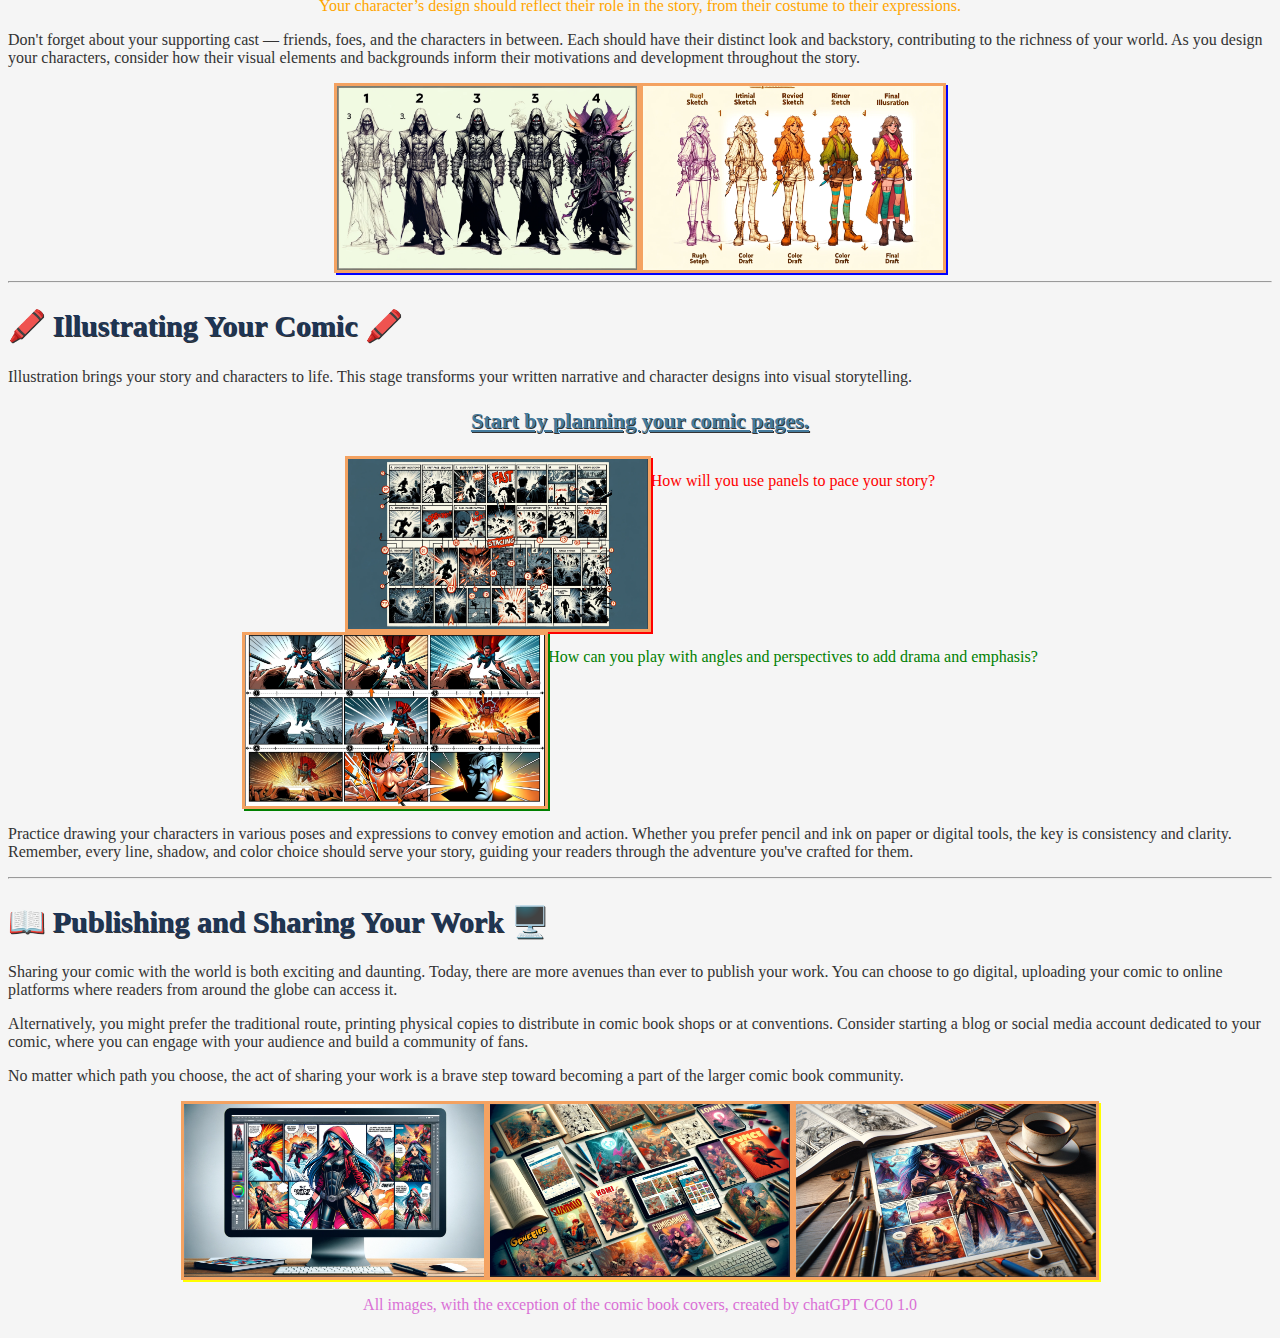
==== commit 92d8c2b4: "Update index.html" ====
--- a/lesson14/index.html
+++ b/lesson14/index.html
@@ -61,7 +61,7 @@
 
     <div>
 
-      <div class="protagonist>
+      <div class="protagonist">
         <img src="protagonist.png" alt="protagonist evolution">
       </div>
 
--- a/lesson14/styles.css
+++ b/lesson14/styles.css
@@ -1,5 +1,5 @@
 body {
-  background: #F5F5F5;
+  background-color: #F5F5F5;
   color:#333333;
   font-family: Verdana;
 }
@@ -17,7 +17,7 @@
 }
 
 h2 {
-  text-align: center;
+  text-align: space-around;
   color: #1D3557;
   text-shadow: #333333 1px 1px;
   font-size: 30px;
@@ -39,7 +39,31 @@
   box-shadow: 2px 2px;
 }
 .comicpics {display:flex;
-  justify-content: center;
+  justify-content:space-evenly;
   width:240px;
   height:320px;
 }
+.storytelling {color:pink;
+  display:flex;
+  justify-content:center;}
+.protagonist {color:purple;
+  display:flex;
+  justify-content:center;}
+.infoprotagonist {color:orange;
+  text-align:center;}
+.supportingcast {color:blue;
+  display:flex;
+  justify-content:center;}
+.panels {color:red;
+  display:flex;
+  justify-content:center;}
+.perspectives {color:green;
+  display:flex;
+  justify-content:center;}
+.lastimages {color:yellow;
+  display:flex;
+  justify-content:center;}
+.imagecitation {color:orchid;
+  text-align:center;
+  display:flex;
+  justify-content:center;}
